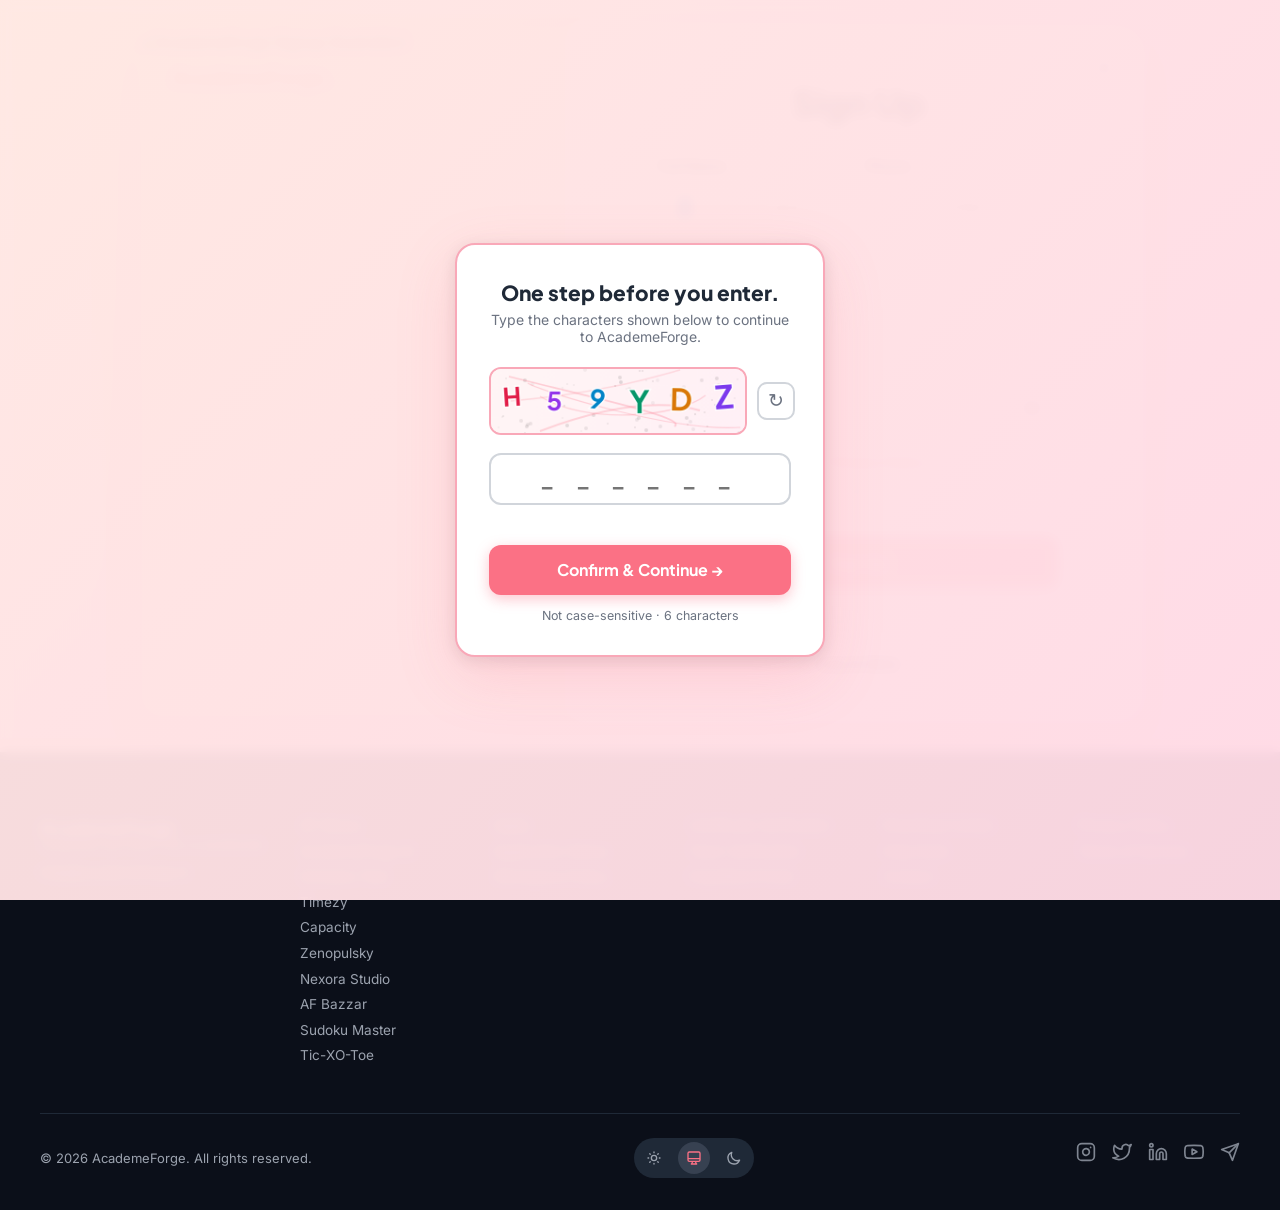
==== index.html @ cf949636 "Update index.html" ====
<!doctype html><html lang="en" data-theme="light"><head><script>(()=>{var v=localStorage.getItem("af_dark_mode");var isDark;if(v==="1")isDark=true;else if(v==="0")isDark=false;else isDark=window.matchMedia&&window.matchMedia("(prefers-color-scheme: dark)").matches;document.documentElement.setAttribute("data-theme",isDark?"dark":"light")})()</script><meta charset="UTF-8"><meta name="viewport" content="width=device-width,initial-scale=1,viewport-fit=cover"><meta name="theme-color" content="#ffe6e1"><title>Create your AcademeForge Account</title><link rel="icon" href="https://academeforge.in/IMG/logo.png"><link rel="shortcut icon" href="https://academeforge.in/IMG/logo.png"><link rel="apple-touch-icon" href="https://academeforge.in/IMG/logo.png"><link rel="preconnect" href="https://fonts.googleapis.com"><link rel="preconnect" href="https://fonts.gstatic.com" crossorigin><link href="https://fonts.googleapis.com/css2?family=Plus+Jakarta+Sans:wght@500;600;700;800&family=Inter:wght@400;500;600&display=swap" rel="stylesheet"><link rel="stylesheet" href="style.min.css?v=6.0"></head><body>
<!-- CAPTCHA OVERLAY -->
<div id="captcha-overlay">
  <div id="captcha-box">
    <img src="https://academeforge.in/IMG/logo.png" alt="AcademeForge" class="cap-logo" onerror='this.style.display="none"'>
    <p class="cap-title">One step before you enter.</p>
    <p class="cap-sub">Type the characters shown below to continue to AcademeForge.</p>
    <div id="cap-canvas-wrap">
      <canvas id="cap-canvas" width="270" height="68"></canvas>
      <button id="cap-refresh-icon" type="button" title="Get a new code" aria-label="Refresh CAPTCHA">&#x21BB;</button>
    </div>
    <input id="captcha-input" type="text" maxlength="6" placeholder="_ _ _ _ _ _" autocomplete="off" autocorrect="off" autocapitalize="characters" spellcheck="false" aria-label="Enter the characters shown">
    <div id="captcha-msg"></div>
    <button id="captcha-submit" type="button">Confirm &amp; Continue &#x2192;</button>
    <p class="cap-hint">Not case-sensitive &middot; 6 characters</p>
  </div>
</div>
<!-- END CAPTCHA -->
<div class="page-bg"></div><main class="main-content"><div class="split-modal"><a href="https://academeforge.in/" class="close-btn" aria-label="Close"><svg width="24" height="24" viewBox="0 0 24 24" fill="none" stroke="currentColor" stroke-width="2" stroke-linecap="round" stroke-linejoin="round"><line x1="18" y1="6" x2="6" y2="18"></line><line x1="6" y1="6" x2="18" y2="18"></line></svg></a><div class="split-left"><img src="https://academeforge.in/IMG/signup_hero.jpg" alt="AcademeForge Signup Illustration" class="hero-image"><div class="brand-overlay"><img src="https://academeforge.in/IMG/logo.png" alt="Logo" class="logo-sm" onerror='this.style.display="none"'> <span>AcademeForge.</span></div></div><div class="split-right"><form id="boxCreate" class="form-container" onsubmit="event.preventDefault(),sendCreateOtp()"><h1 class="form-title">Sign Up</h1><div class="field-row"><div class="field-group"><label class="field-label" for="createName">Full Name</label><div class="input-wrapper"><span class="input-icon">👤</span> <input id="createName" class="field-input" type="text" placeholder="Your full name" autocomplete="name"></div></div><div class="field-group"><label class="field-label" for="createPhone">Phone</label><div class="input-wrapper phone-wrapper"><span class="input-icon">📱</span> <input id="createPhone" class="field-input phone-input" type="tel" placeholder="Phone number" maxlength="10" autocomplete="tel-national" inputmode="numeric"></div></div></div><div class="field-group"><label class="field-label" for="createEmail">Email</label><div class="input-wrapper"><span class="input-icon">✉️</span> <input id="createEmail" class="field-input" type="email" placeholder="you@example.com" autocomplete="email"></div></div><div class="field-group"><label class="field-label" for="createPassword">Password</label><div class="input-wrapper pw-wrap"><span class="input-icon">🔒</span> <input id="createPassword" class="field-input" type="password" placeholder="Create a password" autocomplete="new-password"> <button class="pw-eye" type="button" onclick="togglePw()" id="pwEye" aria-label="Show password"><svg width="20" height="20" viewBox="0 0 24 24" fill="none" stroke="currentColor" stroke-width="2" stroke-linecap="round" stroke-linejoin="round"><path d="M1 12s4-8 11-8 11 8 11 8-4 8-11 8-11-8-11-8z"></path><circle cx="12" cy="12" r="3"></circle></svg></button></div></div><div class="consent-group"><label class="consent-item"><input type="checkbox" id="cbTerms" class="consent-cb"> <span class="consent-text">I agree to the <a href="https://academeforge.in/terms/index.html" target="_blank">Terms</a> & <a href="https://academeforge.in/privacy/index.html" target="_blank">Privacy Policy</a>.</span></label> <label class="consent-item"><input type="checkbox" id="cbAge" class="consent-cb"> <span class="consent-text">I confirm I am 13+ years old.</span></label></div><div id="authMsg" class="msg hidden"><span class="msg-txt" id="msgTxt"></span></div><button class="btn-primary" type="submit" id="btnSendOtp">Sign Up</button><div class="divider"><span>Already have an account?</span></div><div class="login-link"><a href="https://academeforge.in/login">Log in here</a></div></form><form id="createOtpArea" class="form-container hidden" onsubmit="event.preventDefault(),verifyCreateOtp()"><h2 class="form-title">Verify Email</h2><p class="section-desc">Code sent to <strong id="otpEmailDisplay"></strong>.</p><div class="field-group"><label class="field-label" for="createOtp">Verification Code</label><div class="input-wrapper"><input id="createOtp" class="field-input otp-input" type="text" placeholder="000000" maxlength="6" autocomplete="one-time-code" inputmode="numeric"></div></div><div id="otpMsg" class="msg hidden"><span class="msg-txt" id="otpMsgTxt"></span></div><button class="btn-primary" type="submit" id="btnVerifyOtp">Verify & Create Account</button><div class="action-row" style="margin-top:1rem;display:flex;justify-content:space-between"><button class="link-secondary" type="button" id="btnResend" onclick="resendOtp()">Resend Code</button> <button type="button" class="link-secondary" onclick="backToSignupForm()">Change email</button></div></form><div id="boxSuccess" class="form-container hidden"><h2 class="form-title">Account Created!</h2><p class="section-desc">Your AcademeForge account has been successfully created.</p><a href="https://academeforge.in/login" class="btn-primary" style="display:inline-block;text-align:center;text-decoration:none;line-height:52px">Continue to Login</a></div></div></div></main><footer class="footer bg-dark"><div class="container"><div class="footer-nav"><div class="footer-col brand-col"><a href="/" class="brand"><img src="https://academeforge.in/IMG/logo.png" alt="AcademeForge" width="24" height="24" loading="lazy" decoding="async" onerror='this.style.display="none"'><div class="brand-text-wrapper"><span class="brand-text">AcademeForge</span> <span class="brand-tagline i18n-text">LEARNING BEYOND THE CLASSROOM</span></div></a><div class="brand-contact"><a href="mailto:help@academeforge.in">help@academeforge.in</a></div></div><div class="footer-col footer-acc"><button class="footer-acc-toggle" aria-expanded="false"><h4 class="i18n-text">Products</h4><span class="footer-acc-icon"></span></button><div class="footer-acc-body"><a href="https://nexus.academeforge.in" class="i18n-text">AF Nexus</a><a href="https://ai.academeforge.in" class="i18n-text">AcademeForge AI</a><a href="https://ast.academeforge.in" class="i18n-text">Scholars Test</a><a href="https://timezy.academeforge.in" class="i18n-text">Timezy</a><a href="https://capacity.academeforge.in" class="i18n-text">Capacity</a><a href="https://zenopulsky.academeforge.in" class="i18n-text">Zenopulsky</a><a href="https://nexora.academeforge.in" class="i18n-text">Nexora Studio</a><a href="https://shop.academeforge.in" class="i18n-text">AF Bazzar</a><a href="https://sudoku.academeforge.in" class="i18n-text">Sudoku Master</a><a href="https://ticxotoe.academeforge.in" class="i18n-text">Tic-XO-Toe</a></div></div><div class="footer-col footer-acc"><button class="footer-acc-toggle" aria-expanded="false"><h4 class="i18n-text">Internship</h4><span class="footer-acc-icon"></span></button><div class="footer-acc-body"><a href="https://academeforge.in/internship/apply/index.html" class="i18n-text">Apply</a><a href="https://academeforge.in/internship/status/index.html" class="i18n-text">Application Status</a><a href="https://academeforge.in/internship/policy/index.html" class="i18n-text">Workspace Policy</a></div></div><div class="footer-col footer-acc"><button class="footer-acc-toggle" aria-expanded="false"><h4 class="i18n-text">Other tools</h4><span class="footer-acc-icon"></span></button><div class="footer-acc-body"><a href="https://academeforge.in/other-tools/verify-certificate/index.html" class="i18n-text">Certificate Verification</a><a href="https://academeforge.in/other-tools/verify-team/index.html" class="i18n-text">Team Verification</a><a href="https://academeforge.in/other-tools/hopenext/index.html" class="i18n-text">HopeNext Portal</a></div></div><div class="footer-col footer-acc"><button class="footer-acc-toggle" aria-expanded="false"><h4 class="i18n-text">Resources</h4><span class="footer-acc-icon"></span></button><div class="footer-acc-body"><a href="https://download.academeforge.in" class="i18n-text">Download Center</a><a href="https://academeforge.in/faq/index.html" class="i18n-text">Help Desk</a><a href="https://academeforge.in/contact/index.html" class="i18n-text">Contact</a></div></div><div class="footer-col footer-acc"><button class="footer-acc-toggle" aria-expanded="false"><h4 class="i18n-text">Legal</h4><span class="footer-acc-icon"></span></button><div class="footer-acc-body"><a href="https://academeforge.in/legal/privacy/index.html" class="i18n-text">Privacy Policy</a><a href="https://academeforge.in/legal/terms/index.html" class="i18n-text">Terms of Service</a></div></div></div><div class="footer-bottom"><div style="font-size:13px;color:var(--text-secondary)">&copy; 2026 AcademeForge. <span class="i18n-text">All rights reserved.</span></div><div class="theme-controls desktop-theme-controls"><button class="theme-btn" data-theme="light" aria-label="Light mode" onclick='setThemeMode("light")'><svg xmlns="http://www.w3.org/2000/svg" fill="none" viewBox="0 0 24 24" stroke="currentColor"><path stroke-linecap="round" stroke-linejoin="round" stroke-width="2" d="M12 3v1m0 16v1m9-9h-1M4 12H3m15.364 6.364l-.707-.707M6.343 6.343l-.707-.707m12.728 0l-.707.707M6.343 17.657l-.707.707M16 12a4 4 0 11-8 0 4 4 0 018 0z"/></svg></button> <button class="theme-btn active" data-theme="system" aria-label="System mode" onclick='setThemeMode("system")'><svg xmlns="http://www.w3.org/2000/svg" fill="none" viewBox="0 0 24 24" stroke="currentColor"><path stroke-linecap="round" stroke-linejoin="round" stroke-width="2" d="M9.75 17L9 20l-1 1h8l-1-1-.75-3M3 13h18M5 17h14a2 2 0 002-2V5a2 2 0 00-2-2H5a2 2 0 00-2 2v10a2 2 0 002 2z"/></svg></button> <button class="theme-btn" data-theme="dark" aria-label="Dark mode" onclick='setThemeMode("dark")'><svg xmlns="http://www.w3.org/2000/svg" fill="none" viewBox="0 0 24 24" stroke="currentColor"><path stroke-linecap="round" stroke-linejoin="round" stroke-width="2" d="M20.354 15.354A9 9 0 018.646 3.646 9.003 9.003 0 0012 21a9.003 9.003 0 008.354-5.646z"/></svg></button></div><div style="display:flex;gap:16px"><a href="https://www.instagram.com/academeforge.in" target="_blank" rel="noopener noreferrer" class="footer-social-link"><svg width="20" height="20" viewBox="0 0 24 24" fill="none" stroke="currentColor" stroke-width="2" stroke-linecap="round" stroke-linejoin="round"><rect x="2" y="2" width="20" height="20" rx="5" ry="5"></rect><path d="M16 11.37A4 4 0 1 1 12.63 8 4 4 0 0 1 16 11.37z"></path><line x1="17.5" y1="6.5" x2="17.51" y2="6.5"></line></svg> </a><a href="https://x.com/AcademeForge?s=20" target="_blank" rel="noopener noreferrer" class="footer-social-link"><svg width="20" height="20" viewBox="0 0 24 24" fill="none" stroke="currentColor" stroke-width="2" stroke-linecap="round" stroke-linejoin="round"><path d="M23 3a10.9 10.9 0 0 1-3.14 1.53 4.48 4.48 0 0 0-7.86 3v1A10.66 10.66 0 0 1 3 4s-4 9 5 13a11.64 11.64 0 0 1-7 2c9 5 20 0 20-11.5a4.5 4.5 0 0 0-.08-.83A7.72 7.72 0 0 0 23 3z"></path></svg> </a><a href="https://www.linkedin.com/company/academeforge/" target="_blank" rel="noopener noreferrer" class="footer-social-link"><svg width="20" height="20" viewBox="0 0 24 24" fill="none" stroke="currentColor" stroke-width="2" stroke-linecap="round" stroke-linejoin="round"><path d="M16 8a6 6 0 0 1 6 6v7h-4v-7a2 2 0 0 0-2-2 2 2 0 0 0-2 2v7h-4v-7a6 6 0 0 1 6-6z"></path><rect x="2" y="9" width="4" height="12"></rect><circle cx="4" cy="4" r="2"></circle></svg> </a><a href="https://youtube.com/@academeforgepro" target="_blank" rel="noopener noreferrer" class="footer-social-link"><svg width="20" height="20" viewBox="0 0 24 24" fill="none" stroke="currentColor" stroke-width="2" stroke-linecap="round" stroke-linejoin="round"><path d="M22.54 6.42a2.78 2.78 0 0 0-1.94-2C18.88 4 12 4 12 4s-6.88 0-8.6.46a2.78 2.78 0 0 0-1.94 2A29 29 0 0 0 1 11.75a29 29 0 0 0 .46 5.33 2.78 2.78 0 0 0 1.94 2c1.72.46 8.6.46 8.6.46s6.88 0 8.6-.46a2.78 2.78 0 0 0 1.94-2 29 29 0 0 0 .46-5.33 29 29 0 0 0-.46-5.33z"></path><polygon points="9.75 15.02 15.5 11.75 9.75 8.48 9.75 15.02"></polygon></svg> </a><a href="https://t.me/+46ubatq-EV0wNjY1" target="_blank" rel="noopener noreferrer" class="footer-social-link"><svg width="20" height="20" viewBox="0 0 24 24" fill="none" stroke="currentColor" stroke-width="2" stroke-linecap="round" stroke-linejoin="round"><line x1="22" y1="2" x2="11" y2="13"></line><polygon points="22 2 15 22 11 13 2 9 22 2"></polygon></svg></a></div></div></div></footer><script src="https://cdn.jsdelivr.net/npm/@supabase/supabase-js@2"></script><script src="script.min.js?v=6.0" defer="defer"></script><script src="warn.js" defer="defer"></script><script>function setThemeMode(e){var t=window.matchMedia("(prefers-color-scheme: dark)").matches;let a=e;"system"===e?(a=t?"dark":"light",localStorage.setItem("af_dark_mode","system")):localStorage.setItem("af_dark_mode","dark"===e?"1":"0"),document.documentElement.setAttribute("data-theme",a),document.querySelectorAll(".theme-btn").forEach(e=>e.classList.remove("active"));t=document.querySelector(`.theme-btn[data-theme="${e}"]`);t&&t.classList.add("active")}document.addEventListener("DOMContentLoaded",()=>{var e=localStorage.getItem("af_dark_mode");let t="system";"1"===e?t="dark":"0"===e&&(t="light");e=document.querySelector(`.theme-btn[data-theme="${t}"]`);e&&e.classList.add("active")})</script></body></html>
---- style.min.css ----
/* Pastel Split-Pane Signup Styles */
:root {
  --bg-page: #ffe8e3;
  --bg-surface: #ffffff;
  --text-main: #1f2937;
  --text-muted: #6b7280;
  --primary: #fb7185;
  --primary-hover: #f43f5e;
  --border: #e5e7eb;
  --input-bg: #ffffff;
  --error: #ef4444;
  --success: #10b981;
  --font-heading: "Plus Jakarta Sans", sans-serif;
  --font-body: "Inter", sans-serif;
}

[data-theme="dark"] {
  --bg-page: #111827;
  --bg-surface: #1f2937;
  --text-main: #f9fafb;
  --text-muted: #9ca3af;
  --border: #374151;
  --input-bg: #111827;
  --primary: #fb7185;
  --primary-hover: #f43f5e;
}

* {
  box-sizing: border-box;
  margin: 0;
  padding: 0;
}

body {
  font-family: var(--font-body);
  background-color: var(--bg-page);
  color: var(--text-main);
  min-height: 100vh;
  display: flex;
  flex-direction: column;
  -webkit-font-smoothing: antialiased;
}
.main-content {
  flex: 1;
  display: flex;
  align-items: center;
  justify-content: center;
  padding: 2rem;
}

.page-bg {
  position: fixed;
  inset: 0;
  background: linear-gradient(
    135deg,
    rgba(255, 232, 227, 1) 0%,
    rgba(255, 218, 230, 1) 100%
  );
  z-index: -1;
}

[data-theme="dark"] .page-bg {
  background: linear-gradient(135deg, #111827 0%, #1f2937 100%);
}

.split-modal {
  display: flex;
  width: 100%;
  max-width: 1000px;
  min-height: 600px;
  background: var(--bg-surface);
  border-radius: 24px;
  box-shadow: 0 20px 40px rgba(0, 0, 0, 0.08);
  position: relative;
  overflow: hidden;
}

.close-btn {
  position: absolute;
  top: 1.5rem;
  right: 1.5rem;
  color: var(--text-muted);
  z-index: 10;
  transition: 0.2s;
}

.close-btn:hover {
  color: var(--text-main);
  transform: rotate(90deg);
}

/* Left Pane */
.split-left {
  flex: 1;
  position: relative;
  background: #fde8e3;
  display: none; /* Hidden on mobile */
}

@media (min-width: 768px) {
  .split-left {
    display: block;
  }
}

.hero-image {
  width: 100%;
  height: 100%;
  object-fit: cover;
}

.brand-overlay {
  position: absolute;
  top: 2rem;
  left: 2rem;
  display: flex;
  align-items: center;
  gap: 0.75rem;
  font-family: var(--font-heading);
  font-weight: 800;
  font-size: 1.25rem;
  color: #fb7185;
}

.logo-sm {
  width: 32px;
  height: 32px;
}

/* Right Pane */
.split-right {
  flex: 1;
  padding: 3rem 2rem;
  display: flex;
  flex-direction: column;
  justify-content: center;
  position: relative;
}

@media (min-width: 768px) {
  .split-right {
    padding: 3rem 4rem;
  }
}

.form-container {
  width: 100%;
  max-width: 400px;
  margin: 0 auto;
}

.form-title {
  font-family: var(--font-heading);
  font-size: 2.25rem;
  font-weight: 800;
  text-align: center;
  margin-bottom: 2rem;
  color: var(--text-main);
}

.section-desc {
  text-align: center;
  color: var(--text-muted);
  margin-bottom: 1.5rem;
  font-size: 0.95rem;
}

.field-row {
  display: flex;
  gap: 1rem;
  margin-bottom: 1rem;
}

.field-group {
  margin-bottom: 1.25rem;
  flex: 1;
}

.field-label {
  display: block;
  font-size: 0.875rem;
  font-weight: 700;
  color: var(--text-main);
  margin-bottom: 0.5rem;
}

.input-wrapper {
  position: relative;
  display: flex;
  align-items: center;
}

.input-icon {
  position: absolute;
  left: 1rem;
  font-size: 1.1rem;
  color: var(--text-muted);
  pointer-events: none;
}

.field-input {
  width: 100%;
  height: 48px;
  padding: 0 1rem 0 2.75rem;
  border: 1px solid var(--border);
  border-radius: 12px;
  background: var(--input-bg);
  color: var(--text-main);
  font-family: var(--font-body);
  font-size: 0.95rem;
  transition: all 0.2s;
}

.field-input:focus {
  outline: none;
  border-color: #fca5a5;
  box-shadow: 0 0 0 3px rgba(251, 113, 133, 0.2);
}

.phone-wrapper .field-input {
  padding-left: 1rem;
}

.phone-wrapper .input-icon {
  display: none;
}

.pw-eye {
  position: absolute;
  right: 1rem;
  color: var(--text-muted);
  cursor: pointer;
  background: none;
  border: none;
  padding: 0;
  display: flex;
  align-items: center;
}

.pw-eye:hover {
  color: var(--text-main);
}

.consent-group {
  margin-bottom: 1.5rem;
}

.consent-item {
  display: flex;
  align-items: flex-start;
  gap: 0.5rem;
  margin-bottom: 0.5rem;
  cursor: pointer;
}

.consent-cb {
  width: 1.25rem;
  height: 1.25rem;
  margin-top: 0.125rem;
  accent-color: var(--primary);
}

.consent-text {
  font-size: 0.85rem;
  color: var(--text-muted);
  line-height: 1.4;
}

.consent-text a {
  color: var(--primary);
  text-decoration: underline;
  font-weight: 600;
}

.btn-primary {
  width: 100%;
  height: 52px;
  background-color: var(--primary);
  color: #fff;
  border: none;
  border-radius: 12px;
  font-family: var(--font-heading);
  font-size: 1rem;
  font-weight: 700;
  cursor: pointer;
  box-shadow: 0 4px 14px rgba(251, 113, 133, 0.4);
  transition: all 0.2s;
  margin-top: 0.5rem;
}

.btn-primary:hover {
  background-color: var(--primary-hover);
  transform: translateY(-2px);
  box-shadow: 0 6px 20px rgba(251, 113, 133, 0.5);
}

.btn-primary:active {
  transform: translateY(0);
}

.divider {
  display: flex;
  align-items: center;
  text-align: center;
  margin: 1.5rem 0;
  color: var(--text-muted);
  font-size: 0.875rem;
}

.divider::before,
.divider::after {
  content: "";
  flex: 1;
  border-bottom: 1px solid var(--border);
}

.divider span {
  padding: 0 1rem;
}

.login-link {
  text-align: center;
  font-size: 0.95rem;
}

.login-link a {
  color: var(--text-main);
  text-decoration: underline;
  font-weight: 700;
}

.login-link a:hover {
  color: var(--primary);
}

.msg {
  padding: 1rem;
  border-radius: 12px;
  font-size: 0.875rem;
  font-weight: 500;
  margin-bottom: 1rem;
  text-align: center;
  border: 1px solid transparent;
}

.msg.err {
  background: rgba(239, 68, 68, 0.08);
  border-color: rgba(239, 68, 68, 0.25);
}

.msg.ok {
  background: rgba(16, 185, 129, 0.08);
  border-color: rgba(16, 185, 129, 0.25);
}

.msg.info {
  background: rgba(107, 114, 128, 0.08);
  border-color: rgba(107, 114, 128, 0.25);
}

.msg-txt {
  color: var(--text-main);
}

.msg.err .msg-txt {
  color: var(--error);
}

.msg.ok .msg-txt {
  color: var(--success);
}

.msg.info .msg-txt {
  color: var(--text-muted);
}

.link-secondary {
  color: var(--text-muted);
  font-size: 0.875rem;
  font-weight: 600;
  text-decoration: underline;
  background: none;
  border: none;
  cursor: pointer;
}

.link-secondary:hover {
  color: var(--text-main);
}

.hidden {
  display: none !important;
}

.otp-input {
  text-align: center;
  letter-spacing: 0.5rem;
  font-size: 1.25rem;
  font-weight: 700;
  padding: 0 !important;
}

/* FOOTER STYLES */
.footer {
  background-color: #0b0f19;
  color: #fff;
  padding: 4rem 2rem 2rem;
  border-top: 1px solid #1f2937;
  width: 100%;
  --text-secondary: #9ca3af;
  --border-light: #1f2937;
}
.container {
  max-width: 1200px;
  margin: 0 auto;
}
.footer-nav {
  display: grid;
  grid-template-columns: minmax(200px, 1.4fr) repeat(5, minmax(120px, 1fr));
  gap: 2rem;
}
.footer-bottom {
  display: flex;
  justify-content: space-between;
  align-items: center;
  border-top: 1px solid var(--border-light);
  padding-top: 24px;
  margin-top: 40px;
  flex-wrap: wrap;
  gap: 16px;
}
.brand-contact {
  margin-top: 12px;
  display: flex;
  flex-direction: column;
  gap: 6px;
}

.brand-col {
  grid-column: 1;
}
.brand {
  display: flex;
  align-items: center;
  gap: 12px;
  text-decoration: none;
  color: #fff;
}
.brand-text-wrapper {
  display: flex;
  flex-direction: column;
}
.brand-text {
  font-family: var(--font-heading);
  font-weight: 800;
  font-size: 1.1rem;
}
.brand-tagline {
  font-size: 0.65rem;
  letter-spacing: 1px;
  color: #9ca3af;
  text-transform: uppercase;
}
.footer h4 {
  font-family: var(--font-heading);
  font-size: 0.9rem;
  margin-bottom: 1rem;
  color: #fff;
}
.footer a {
  display: block;
  color: #9ca3af;
  text-decoration: none;
  font-size: 0.85rem;
  margin-bottom: 0.6rem;
  transition: color 0.2s;
}
.footer a:hover {
  color: var(--primary);
}
.theme-controls {
  display: flex;
  gap: 0.5rem;
  background: #1f2937;
  padding: 4px;
  border-radius: 20px;
}
.theme-btn {
  background: none;
  border: none;
  color: #9ca3af;
  width: 32px;
  height: 32px;
  border-radius: 50%;
  display: flex;
  align-items: center;
  justify-content: center;
  cursor: pointer;
  transition: all 0.2s;
}
.theme-btn:hover {
  color: #fff;
}
.theme-btn.active {
  background: #374151;
  color: var(--primary);
}
.theme-btn svg {
  width: 16px;
  height: 16px;
}

/* ── FOOTER RESPONSIVE LAYOUT ─────────────────────────
   Desktop/laptop (>= 900px): multi-column grid as designed.
   Tablet (640–899px): 3 columns, brand block spans full width.
   Mobile (< 640px): 2 columns, brand block spans full width,
   footer-bottom stacks and centers instead of squeezing into
   one cramped row.                                        ─── */
@media (max-width: 899px) {
  .footer-nav {
    grid-template-columns: repeat(3, 1fr);
    gap: 1.75rem 1.25rem;
  }

  .brand-col {
    grid-column: 1 / -1;
  }
}

@media (max-width: 640px) {
  .footer {
    padding: 3rem 1.25rem 1.75rem;
  }

  .footer-nav {
    grid-template-columns: repeat(2, 1fr);
    gap: 1.75rem 1rem;
  }

  .brand-col {
    grid-column: 1 / -1;
  }

  .footer-bottom {
    flex-direction: column;
    align-items: center;
    text-align: center;
    gap: 1.25rem;
  }

  .footer-bottom > div {
    justify-content: center;
  }
}

@media (max-width: 420px) {
  .footer-nav {
    grid-template-columns: 1fr;
  }
}

.footer-social-link {
  color: var(--text-secondary);
  opacity: 0.8;
  transition: opacity 0.2s;
  display: inline-flex;
}

.footer-social-link:hover {
  opacity: 1;
  color: var(--text-secondary);
}

/* ── CAPTCHA OVERLAY ─────────────────────────────────── */
#captcha-overlay{
  position:fixed;inset:0;z-index:9999;
  display:flex;align-items:center;justify-content:center;
  background:linear-gradient(135deg,rgba(255,232,227,0.97) 0%,rgba(255,218,230,0.97) 100%);
  backdrop-filter:blur(6px);
}
[data-theme="dark"] #captcha-overlay{
  background:linear-gradient(135deg,rgba(17,24,39,0.97) 0%,rgba(31,41,55,0.97) 100%);
}
#captcha-box{
  background:var(--bg-surface);
  border-radius:20px;
  border:2px solid #f9a8b8;
  box-shadow:0 20px 60px rgba(251,113,133,0.18),0 4px 16px rgba(0,0,0,0.10);
  padding:2.2rem 2rem 2rem;
  width:100%;max-width:370px;
  text-align:center;
  font-family:var(--font-body);
}
[data-theme="dark"] #captcha-box{border-color:#374151;}
#captcha-box .cap-logo{width:44px;height:44px;margin:0 auto 0.9rem;display:block;}
#captcha-box .cap-title{
  font-family:var(--font-heading);font-size:1.3rem;font-weight:800;
  color:var(--text-main);margin-bottom:0.3rem;line-height:1.25;
}
#captcha-box .cap-sub{color:var(--text-muted);font-size:0.875rem;margin-bottom:1.4rem;}
#cap-canvas-wrap{display:flex;align-items:center;gap:10px;margin-bottom:1.1rem;}
#cap-canvas{
  flex:1;height:68px;border-radius:12px;
  border:2px solid #f9a8b8;
  display:block;background:#fff8f6;
}
[data-theme="dark"] #cap-canvas{background:#1f2937;border-color:#4b5563;}
#cap-refresh-icon{
  width:38px;height:38px;flex-shrink:0;
  background:none;
  border:2px solid #d1d5db;
  border-radius:10px;cursor:pointer;
  display:flex;align-items:center;justify-content:center;
  color:var(--text-muted);transition:all 0.2s;font-size:1.2rem;
  line-height:1;
}
[data-theme="dark"] #cap-refresh-icon{border-color:#4b5563;}
#cap-refresh-icon:hover{border-color:#fb7185;color:#fb7185;transform:rotate(25deg);}
#captcha-input{
  width:100%;height:52px;
  border:2.5px solid #d1d5db;
  border-radius:12px;
  background:var(--input-bg);
  color:var(--text-main);
  font-size:1.35rem;font-weight:700;
  text-align:center;letter-spacing:0.4em;
  text-transform:uppercase;
  font-family:var(--font-heading);
  transition:border-color 0.2s,box-shadow 0.2s;
  outline:none;margin-bottom:0.85rem;
  display:block;
}
[data-theme="dark"] #captcha-input{border-color:#4b5563;}
#captcha-input:focus{
  border-color:#fb7185;
  box-shadow:0 0 0 3px rgba(251,113,133,0.22);
}
#captcha-input.cap-err{
  border-color:#ef4444!important;
  box-shadow:0 0 0 3px rgba(239,68,68,0.15)!important;
  animation:capshake 0.38s ease;
}
@keyframes capshake{
  0%,100%{transform:translateX(0)}
  20%{transform:translateX(-7px)}
  60%{transform:translateX(7px)}
}
#captcha-msg{
  font-size:0.82rem;font-weight:600;
  min-height:1.1em;margin-bottom:0.75rem;
  transition:opacity 0.2s;
}
#captcha-msg.cap-msg-err{color:#ef4444;}
#captcha-msg.cap-msg-ok{color:#10b981;}
#captcha-submit{
  width:100%;height:50px;
  background:var(--primary);color:#fff;
  border:none;border-radius:12px;
  font-family:var(--font-heading);font-size:1rem;font-weight:700;
  cursor:pointer;
  box-shadow:0 4px 14px rgba(251,113,133,0.4);
  transition:all 0.2s;
}
#captcha-submit:hover{background:var(--primary-hover);transform:translateY(-2px);box-shadow:0 6px 20px rgba(251,113,133,0.5);}
#captcha-submit:active{transform:translateY(0);}
.cap-hint{font-size:0.78rem;color:var(--text-muted);margin-top:0.85rem;}
body.cap-locked{overflow:hidden;}

/* ═══════════════════════════════════════════════════════
   MOBILE-FIRST RESPONSIVE — SIGNUP PAGE
   ═══════════════════════════════════════════════════════ */

/* ── Tablet & below (< 768px) ──────────────────────── */
@media (max-width: 767px) {

  /* Give main breathing room but not so much it pushes modal off */
  .main-content {
    padding: 1rem;
    align-items: flex-start;
  }

  /* Modal fills the screen width, no rigid min-height */
  .split-modal {
    border-radius: 20px;
    min-height: unset;
    width: 100%;
  }

  /* Right pane takes all the space */
  .split-right {
    padding: 2rem 1.5rem 2rem;
    justify-content: flex-start;
  }

  /* Shrink the big heading */
  .form-title {
    font-size: 1.75rem;
    margin-bottom: 1.5rem;
  }

  /* Name + Phone side-by-side is too cramped — stack them */
  .field-row {
    flex-direction: column;
    gap: 0;
    margin-bottom: 0;
  }

  /* Inputs: slightly smaller touch target still fine */
  .field-input {
    height: 46px;
    font-size: 1rem;
  }

  /* Consent text stays readable */
  .consent-text {
    font-size: 0.82rem;
  }

  /* Button full-width with good height */
  .btn-primary {
    height: 50px;
    font-size: 0.95rem;
  }

  /* Tighten divider */
  .divider {
    margin: 1.25rem 0;
  }

  /* OTP input — full keyboard width */
  .otp-input {
    font-size: 1.1rem;
    letter-spacing: 0.4rem;
  }

  /* Add brand logo at top of form on mobile (since left pane is hidden) */
  .split-right::before {
    content: '';
    display: block;
    width: 40px;
    height: 40px;
    background: url('https://academeforge.in/IMG/logo.png') center/contain no-repeat;
    margin: 0 auto 1rem;
  }
}

/* ── Small mobile (< 480px) ────────────────────────── */
@media (max-width: 479px) {

  /* Remove all outer padding — modal goes edge-to-edge */
  .main-content {
    padding: 0;
    align-items: stretch;
  }

  /* Full-bleed card, squared off at very bottom of viewport */
  .split-modal {
    border-radius: 0;
    min-height: 100dvh;
    box-shadow: none;
  }

  /* More breathing room in tight space */
  .split-right {
    padding: 1.75rem 1.25rem 2rem;
  }

  .form-title {
    font-size: 1.6rem;
    margin-bottom: 1.25rem;
  }

  .form-container {
    max-width: 100%;
  }

  /* Inputs fill width comfortably */
  .field-input {
    height: 48px;
    border-radius: 10px;
  }

  .btn-primary {
    border-radius: 10px;
    height: 52px;
  }

  /* OTP action row stacks neatly */
  .action-row {
    flex-direction: column !important;
    align-items: center !important;
    gap: 0.75rem !important;
  }

  /* Message boxes */
  .msg {
    padding: 0.75rem;
    font-size: 0.82rem;
  }

  /* Close button — nudge in */
  .close-btn {
    top: 1rem;
    right: 1rem;
  }

  /* Captcha box goes edge-to-edge with no card gap */
  #captcha-box {
    border-radius: 0;
    border-left: none;
    border-right: none;
    padding: 2rem 1.25rem 1.75rem;
    max-width: 100%;
  }

  #captcha-overlay {
    align-items: center;
    padding: 0;
  }

  #cap-canvas {
    height: 60px;
  }

  #captcha-input {
    font-size: 1.2rem;
    letter-spacing: 0.35em;
    height: 50px;
  }
}

/* ── Very small (< 360px — old Android, Galaxy Fold closed) */
@media (max-width: 359px) {

  .split-right {
    padding: 1.5rem 1rem 1.75rem;
  }

  .form-title {
    font-size: 1.4rem;
  }

  .field-input {
    font-size: 0.9rem;
  }

  .consent-text {
    font-size: 0.78rem;
  }

  #captcha-box {
    padding: 1.75rem 1rem 1.5rem;
  }

  #cap-canvas {
    height: 54px;
  }

  #captcha-input {
    font-size: 1.1rem;
    letter-spacing: 0.25em;
    height: 46px;
  }

  .cap-hint {
    font-size: 0.72rem;
  }
}

/* ── Landscape phone (short viewport) ──────────────── */
@media (max-height: 600px) and (max-width: 767px) {

  .main-content {
    padding: 0;
    align-items: flex-start;
  }

  .split-modal {
    border-radius: 0;
    min-height: 100dvh;
  }

  .split-right {
    padding: 1.25rem 1.5rem;
  }

  .form-title {
    font-size: 1.4rem;
    margin-bottom: 1rem;
  }

  .field-group {
    margin-bottom: 0.9rem;
  }

  .consent-group {
    margin-bottom: 1rem;
  }

  .divider {
    margin: 0.9rem 0;
  }

  /* Captcha: compact for landscape */
  #captcha-box {
    padding: 1.25rem 1.5rem;
  }

  #captcha-box .cap-logo {
    width: 32px;
    height: 32px;
    margin-bottom: 0.5rem;
  }

  #captcha-box .cap-sub {
    margin-bottom: 0.75rem;
    font-size: 0.8rem;
  }

  #cap-canvas {
    height: 54px;
  }

  #cap-canvas-wrap {
    margin-bottom: 0.75rem;
  }

  #captcha-input {
    height: 44px;
    margin-bottom: 0.6rem;
  }

  #captcha-submit {
    height: 44px;
  }

  .cap-hint {
    margin-top: 0.5rem;
  }
}

/* ═══════════════════════════════════════════════════════
   MOBILE FOOTER ACCORDION
   ═══════════════════════════════════════════════════════ */

/* ── Desktop: accordion controls hidden, grid stays ── */
.footer-acc-toggle {
  display: none;
}

/* ── Mobile (< 768px): switch to accordion ────────── */
@media (max-width: 767px) {

  /* Reset the multi-col grid to single full-width column */
  .footer-nav {
    grid-template-columns: 1fr !important;
    gap: 0 !important;
  }

  /* Brand col stays normal, full width */
  .brand-col {
    grid-column: 1 !important;
    padding-bottom: 1.25rem;
    border-bottom: 1px solid #1f2937;
    margin-bottom: 0;
  }

  /* Each accordion section gets a divider */
  .footer-acc {
    border-bottom: 1px solid #1f2937;
  }

  /* Toggle button — full row, flex between label and icon */
  .footer-acc-toggle {
    display: flex;
    align-items: center;
    justify-content: space-between;
    width: 100%;
    background: none;
    border: none;
    cursor: pointer;
    padding: 1rem 0;
    text-align: left;
  }

  .footer-acc-toggle h4 {
    margin-bottom: 0;
    font-size: 0.95rem;
    color: var(--primary);
    transition: color 0.2s;
  }

  .footer-acc-toggle[aria-expanded="true"] h4 {
    color: #fff;
  }

  /* Arrow icon */
  .footer-acc-icon {
    width: 20px;
    height: 20px;
    display: flex;
    align-items: center;
    justify-content: center;
    flex-shrink: 0;
    transition: transform 0.3s ease;
    color: var(--primary);
  }

  .footer-acc-icon::before {
    content: '';
    display: block;
    width: 8px;
    height: 8px;
    border-right: 2px solid currentColor;
    border-bottom: 2px solid currentColor;
    transform: rotate(45deg) translateY(-2px);
    transition: transform 0.3s ease;
  }

  .footer-acc-toggle[aria-expanded="true"] .footer-acc-icon {
    color: #fff;
  }

  .footer-acc-toggle[aria-expanded="true"] .footer-acc-icon::before {
    transform: rotate(-135deg) translateY(-2px);
  }

  /* Body: hidden by default, animate open */
  .footer-acc-body {
    overflow: hidden;
    max-height: 0;
    transition: max-height 0.35s ease, padding 0.25s ease;
    padding-bottom: 0;
  }

  .footer-acc-body.is-open {
    max-height: 600px;
    padding-bottom: 1rem;
  }

  /* Links inside accordion */
  .footer-acc-body a {
    display: block;
    padding: 0.45rem 0;
    font-size: 0.88rem;
    color: #9ca3af;
    margin-bottom: 0;
    border: none;
  }

  /* On desktop these are shown in grid; on mobile only show via accordion */
  .footer-acc > a {
    display: none;
  }

  /* Footer bottom: stack neatly */
  .footer-bottom {
    flex-direction: column !important;
    align-items: center !important;
    text-align: center !important;
    gap: 1.25rem !important;
    padding-top: 1.5rem !important;
    margin-top: 1.25rem !important;
  }

  /* Hide desktop theme switcher on mobile */
  .desktop-theme-controls {
    display: none;
  }

  /* Social icons centered */
  .footer-bottom > div:last-child {
    justify-content: center !important;
  }
}
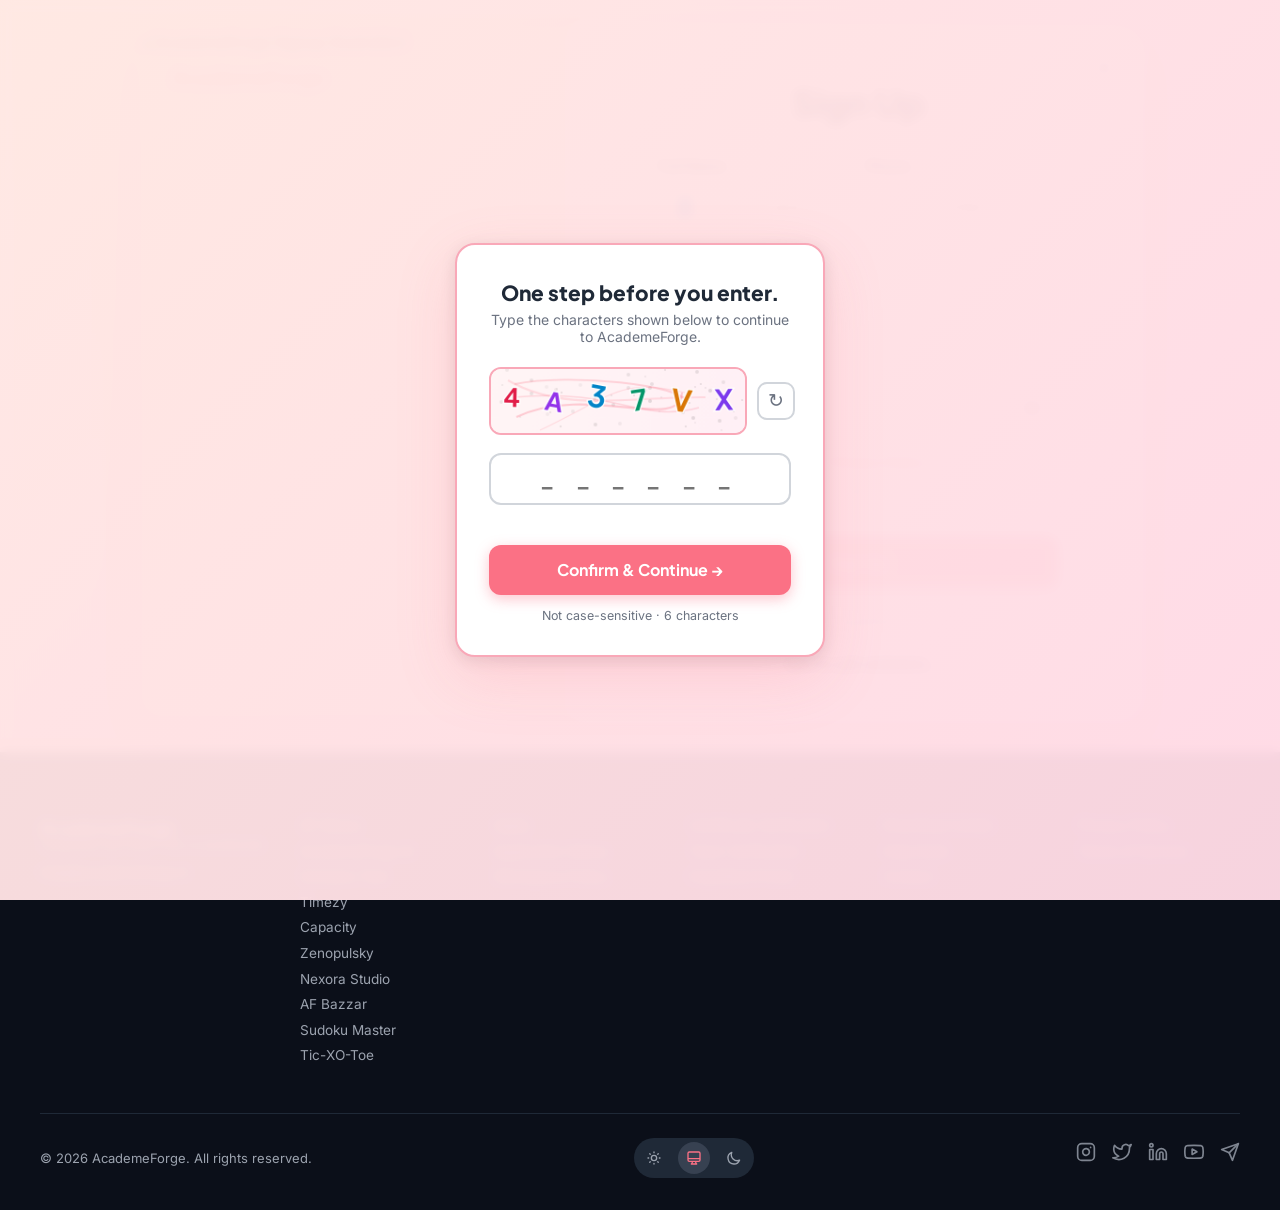
==== commit 09e4f8f4: "Update index.html" ====
--- a/index.html
+++ b/index.html
@@ -16,4 +16,4 @@
   </div>
 </div>
 <!-- END CAPTCHA -->
-<div class="page-bg"></div><main class="main-content"><div class="split-modal"><a href="https://academeforge.in/" class="close-btn" aria-label="Close"><svg width="24" height="24" viewBox="0 0 24 24" fill="none" stroke="currentColor" stroke-width="2" stroke-linecap="round" stroke-linejoin="round"><line x1="18" y1="6" x2="6" y2="18"></line><line x1="6" y1="6" x2="18" y2="18"></line></svg></a><div class="split-left"><img src="https://academeforge.in/IMG/signup_hero.jpg" alt="AcademeForge Signup Illustration" class="hero-image"><div class="brand-overlay"><img src="https://academeforge.in/IMG/logo.png" alt="Logo" class="logo-sm" onerror='this.style.display="none"'> <span>AcademeForge.</span></div></div><div class="split-right"><form id="boxCreate" class="form-container" onsubmit="event.preventDefault(),sendCreateOtp()"><h1 class="form-title">Sign Up</h1><div class="field-row"><div class="field-group"><label class="field-label" for="createName">Full Name</label><div class="input-wrapper"><span class="input-icon">👤</span> <input id="createName" class="field-input" type="text" placeholder="Your full name" autocomplete="name"></div></div><div class="field-group"><label class="field-label" for="createPhone">Phone</label><div class="input-wrapper phone-wrapper"><span class="input-icon">📱</span> <input id="createPhone" class="field-input phone-input" type="tel" placeholder="Phone number" maxlength="10" autocomplete="tel-national" inputmode="numeric"></div></div></div><div class="field-group"><label class="field-label" for="createEmail">Email</label><div class="input-wrapper"><span class="input-icon">✉️</span> <input id="createEmail" class="field-input" type="email" placeholder="you@example.com" autocomplete="email"></div></div><div class="field-group"><label class="field-label" for="createPassword">Password</label><div class="input-wrapper pw-wrap"><span class="input-icon">🔒</span> <input id="createPassword" class="field-input" type="password" placeholder="Create a password" autocomplete="new-password"> <button class="pw-eye" type="button" onclick="togglePw()" id="pwEye" aria-label="Show password"><svg width="20" height="20" viewBox="0 0 24 24" fill="none" stroke="currentColor" stroke-width="2" stroke-linecap="round" stroke-linejoin="round"><path d="M1 12s4-8 11-8 11 8 11 8-4 8-11 8-11-8-11-8z"></path><circle cx="12" cy="12" r="3"></circle></svg></button></div></div><div class="consent-group"><label class="consent-item"><input type="checkbox" id="cbTerms" class="consent-cb"> <span class="consent-text">I agree to the <a href="https://academeforge.in/terms/index.html" target="_blank">Terms</a> & <a href="https://academeforge.in/privacy/index.html" target="_blank">Privacy Policy</a>.</span></label> <label class="consent-item"><input type="checkbox" id="cbAge" class="consent-cb"> <span class="consent-text">I confirm I am 13+ years old.</span></label></div><div id="authMsg" class="msg hidden"><span class="msg-txt" id="msgTxt"></span></div><button class="btn-primary" type="submit" id="btnSendOtp">Sign Up</button><div class="divider"><span>Already have an account?</span></div><div class="login-link"><a href="https://academeforge.in/login">Log in here</a></div></form><form id="createOtpArea" class="form-container hidden" onsubmit="event.preventDefault(),verifyCreateOtp()"><h2 class="form-title">Verify Email</h2><p class="section-desc">Code sent to <strong id="otpEmailDisplay"></strong>.</p><div class="field-group"><label class="field-label" for="createOtp">Verification Code</label><div class="input-wrapper"><input id="createOtp" class="field-input otp-input" type="text" placeholder="000000" maxlength="6" autocomplete="one-time-code" inputmode="numeric"></div></div><div id="otpMsg" class="msg hidden"><span class="msg-txt" id="otpMsgTxt"></span></div><button class="btn-primary" type="submit" id="btnVerifyOtp">Verify & Create Account</button><div class="action-row" style="margin-top:1rem;display:flex;justify-content:space-between"><button class="link-secondary" type="button" id="btnResend" onclick="resendOtp()">Resend Code</button> <button type="button" class="link-secondary" onclick="backToSignupForm()">Change email</button></div></form><div id="boxSuccess" class="form-container hidden"><h2 class="form-title">Account Created!</h2><p class="section-desc">Your AcademeForge account has been successfully created.</p><a href="https://academeforge.in/login" class="btn-primary" style="display:inline-block;text-align:center;text-decoration:none;line-height:52px">Continue to Login</a></div></div></div></main><footer class="footer bg-dark"><div class="container"><div class="footer-nav"><div class="footer-col brand-col"><a href="/" class="brand"><img src="https://academeforge.in/IMG/logo.png" alt="AcademeForge" width="24" height="24" loading="lazy" decoding="async" onerror='this.style.display="none"'><div class="brand-text-wrapper"><span class="brand-text">AcademeForge</span> <span class="brand-tagline i18n-text">LEARNING BEYOND THE CLASSROOM</span></div></a><div class="brand-contact"><a href="mailto:help@academeforge.in">help@academeforge.in</a></div></div><div class="footer-col footer-acc"><button class="footer-acc-toggle" aria-expanded="false"><h4 class="i18n-text">Products</h4><span class="footer-acc-icon"></span></button><div class="footer-acc-body"><a href="https://nexus.academeforge.in" class="i18n-text">AF Nexus</a><a href="https://ai.academeforge.in" class="i18n-text">AcademeForge AI</a><a href="https://ast.academeforge.in" class="i18n-text">Scholars Test</a><a href="https://timezy.academeforge.in" class="i18n-text">Timezy</a><a href="https://capacity.academeforge.in" class="i18n-text">Capacity</a><a href="https://zenopulsky.academeforge.in" class="i18n-text">Zenopulsky</a><a href="https://nexora.academeforge.in" class="i18n-text">Nexora Studio</a><a href="https://shop.academeforge.in" class="i18n-text">AF Bazzar</a><a href="https://sudoku.academeforge.in" class="i18n-text">Sudoku Master</a><a href="https://ticxotoe.academeforge.in" class="i18n-text">Tic-XO-Toe</a></div></div><div class="footer-col footer-acc"><button class="footer-acc-toggle" aria-expanded="false"><h4 class="i18n-text">Internship</h4><span class="footer-acc-icon"></span></button><div class="footer-acc-body"><a href="https://academeforge.in/internship/apply/index.html" class="i18n-text">Apply</a><a href="https://academeforge.in/internship/status/index.html" class="i18n-text">Application Status</a><a href="https://academeforge.in/internship/policy/index.html" class="i18n-text">Workspace Policy</a></div></div><div class="footer-col footer-acc"><button class="footer-acc-toggle" aria-expanded="false"><h4 class="i18n-text">Other tools</h4><span class="footer-acc-icon"></span></button><div class="footer-acc-body"><a href="https://academeforge.in/other-tools/verify-certificate/index.html" class="i18n-text">Certificate Verification</a><a href="https://academeforge.in/other-tools/verify-team/index.html" class="i18n-text">Team Verification</a><a href="https://academeforge.in/other-tools/hopenext/index.html" class="i18n-text">HopeNext Portal</a></div></div><div class="footer-col footer-acc"><button class="footer-acc-toggle" aria-expanded="false"><h4 class="i18n-text">Resources</h4><span class="footer-acc-icon"></span></button><div class="footer-acc-body"><a href="https://download.academeforge.in" class="i18n-text">Download Center</a><a href="https://academeforge.in/faq/index.html" class="i18n-text">Help Desk</a><a href="https://academeforge.in/contact/index.html" class="i18n-text">Contact</a></div></div><div class="footer-col footer-acc"><button class="footer-acc-toggle" aria-expanded="false"><h4 class="i18n-text">Legal</h4><span class="footer-acc-icon"></span></button><div class="footer-acc-body"><a href="https://academeforge.in/legal/privacy/index.html" class="i18n-text">Privacy Policy</a><a href="https://academeforge.in/legal/terms/index.html" class="i18n-text">Terms of Service</a></div></div></div><div class="footer-bottom"><div style="font-size:13px;color:var(--text-secondary)">&copy; 2026 AcademeForge. <span class="i18n-text">All rights reserved.</span></div><div class="theme-controls desktop-theme-controls"><button class="theme-btn" data-theme="light" aria-label="Light mode" onclick='setThemeMode("light")'><svg xmlns="http://www.w3.org/2000/svg" fill="none" viewBox="0 0 24 24" stroke="currentColor"><path stroke-linecap="round" stroke-linejoin="round" stroke-width="2" d="M12 3v1m0 16v1m9-9h-1M4 12H3m15.364 6.364l-.707-.707M6.343 6.343l-.707-.707m12.728 0l-.707.707M6.343 17.657l-.707.707M16 12a4 4 0 11-8 0 4 4 0 018 0z"/></svg></button> <button class="theme-btn active" data-theme="system" aria-label="System mode" onclick='setThemeMode("system")'><svg xmlns="http://www.w3.org/2000/svg" fill="none" viewBox="0 0 24 24" stroke="currentColor"><path stroke-linecap="round" stroke-linejoin="round" stroke-width="2" d="M9.75 17L9 20l-1 1h8l-1-1-.75-3M3 13h18M5 17h14a2 2 0 002-2V5a2 2 0 00-2-2H5a2 2 0 00-2 2v10a2 2 0 002 2z"/></svg></button> <button class="theme-btn" data-theme="dark" aria-label="Dark mode" onclick='setThemeMode("dark")'><svg xmlns="http://www.w3.org/2000/svg" fill="none" viewBox="0 0 24 24" stroke="currentColor"><path stroke-linecap="round" stroke-linejoin="round" stroke-width="2" d="M20.354 15.354A9 9 0 018.646 3.646 9.003 9.003 0 0012 21a9.003 9.003 0 008.354-5.646z"/></svg></button></div><div style="display:flex;gap:16px"><a href="https://www.instagram.com/academeforge.in" target="_blank" rel="noopener noreferrer" class="footer-social-link"><svg width="20" height="20" viewBox="0 0 24 24" fill="none" stroke="currentColor" stroke-width="2" stroke-linecap="round" stroke-linejoin="round"><rect x="2" y="2" width="20" height="20" rx="5" ry="5"></rect><path d="M16 11.37A4 4 0 1 1 12.63 8 4 4 0 0 1 16 11.37z"></path><line x1="17.5" y1="6.5" x2="17.51" y2="6.5"></line></svg> </a><a href="https://x.com/AcademeForge?s=20" target="_blank" rel="noopener noreferrer" class="footer-social-link"><svg width="20" height="20" viewBox="0 0 24 24" fill="none" stroke="currentColor" stroke-width="2" stroke-linecap="round" stroke-linejoin="round"><path d="M23 3a10.9 10.9 0 0 1-3.14 1.53 4.48 4.48 0 0 0-7.86 3v1A10.66 10.66 0 0 1 3 4s-4 9 5 13a11.64 11.64 0 0 1-7 2c9 5 20 0 20-11.5a4.5 4.5 0 0 0-.08-.83A7.72 7.72 0 0 0 23 3z"></path></svg> </a><a href="https://www.linkedin.com/company/academeforge/" target="_blank" rel="noopener noreferrer" class="footer-social-link"><svg width="20" height="20" viewBox="0 0 24 24" fill="none" stroke="currentColor" stroke-width="2" stroke-linecap="round" stroke-linejoin="round"><path d="M16 8a6 6 0 0 1 6 6v7h-4v-7a2 2 0 0 0-2-2 2 2 0 0 0-2 2v7h-4v-7a6 6 0 0 1 6-6z"></path><rect x="2" y="9" width="4" height="12"></rect><circle cx="4" cy="4" r="2"></circle></svg> </a><a href="https://youtube.com/@academeforgepro" target="_blank" rel="noopener noreferrer" class="footer-social-link"><svg width="20" height="20" viewBox="0 0 24 24" fill="none" stroke="currentColor" stroke-width="2" stroke-linecap="round" stroke-linejoin="round"><path d="M22.54 6.42a2.78 2.78 0 0 0-1.94-2C18.88 4 12 4 12 4s-6.88 0-8.6.46a2.78 2.78 0 0 0-1.94 2A29 29 0 0 0 1 11.75a29 29 0 0 0 .46 5.33 2.78 2.78 0 0 0 1.94 2c1.72.46 8.6.46 8.6.46s6.88 0 8.6-.46a2.78 2.78 0 0 0 1.94-2 29 29 0 0 0 .46-5.33 29 29 0 0 0-.46-5.33z"></path><polygon points="9.75 15.02 15.5 11.75 9.75 8.48 9.75 15.02"></polygon></svg> </a><a href="https://t.me/+46ubatq-EV0wNjY1" target="_blank" rel="noopener noreferrer" class="footer-social-link"><svg width="20" height="20" viewBox="0 0 24 24" fill="none" stroke="currentColor" stroke-width="2" stroke-linecap="round" stroke-linejoin="round"><line x1="22" y1="2" x2="11" y2="13"></line><polygon points="22 2 15 22 11 13 2 9 22 2"></polygon></svg></a></div></div></div></footer><script src="https://cdn.jsdelivr.net/npm/@supabase/supabase-js@2"></script><script src="script.min.js?v=6.0" defer="defer"></script><script src="warn.js" defer="defer"></script><script>function setThemeMode(e){var t=window.matchMedia("(prefers-color-scheme: dark)").matches;let a=e;"system"===e?(a=t?"dark":"light",localStorage.setItem("af_dark_mode","system")):localStorage.setItem("af_dark_mode","dark"===e?"1":"0"),document.documentElement.setAttribute("data-theme",a),document.querySelectorAll(".theme-btn").forEach(e=>e.classList.remove("active"));t=document.querySelector(`.theme-btn[data-theme="${e}"]`);t&&t.classList.add("active")}document.addEventListener("DOMContentLoaded",()=>{var e=localStorage.getItem("af_dark_mode");let t="system";"1"===e?t="dark":"0"===e&&(t="light");e=document.querySelector(`.theme-btn[data-theme="${t}"]`);e&&e.classList.add("active")})</script></body></html>
+<div class="page-bg"></div><main class="main-content"><div class="split-modal"><a href="https://academeforge.in/" class="close-btn" aria-label="Close"><svg width="24" height="24" viewBox="0 0 24 24" fill="none" stroke="currentColor" stroke-width="2" stroke-linecap="round" stroke-linejoin="round"><line x1="18" y1="6" x2="6" y2="18"></line><line x1="6" y1="6" x2="18" y2="18"></line></svg></a><div class="split-left"><img src="https://academeforge.in/IMG/signup_hero.jpg" alt="AcademeForge Signup Illustration" class="hero-image"><div class="brand-overlay"><img src="https://academeforge.in/IMG/logo.png" alt="Logo" class="logo-sm" onerror='this.style.display="none"'> <span>AcademeForge</span></div></div><div class="split-right"><form id="boxCreate" class="form-container" onsubmit="event.preventDefault(),sendCreateOtp()"><h1 class="form-title">Sign Up</h1><div class="field-row"><div class="field-group"><label class="field-label" for="createName">Full Name</label><div class="input-wrapper"><span class="input-icon">👤</span> <input id="createName" class="field-input" type="text" placeholder="Your full name" autocomplete="name"></div></div><div class="field-group"><label class="field-label" for="createPhone">Phone</label><div class="input-wrapper phone-wrapper"><span class="input-icon">📱</span> <input id="createPhone" class="field-input phone-input" type="tel" placeholder="Phone number" maxlength="10" autocomplete="tel-national" inputmode="numeric"></div></div></div><div class="field-group"><label class="field-label" for="createEmail">Email</label><div class="input-wrapper"><span class="input-icon">✉️</span> <input id="createEmail" class="field-input" type="email" placeholder="you@example.com" autocomplete="email"></div></div><div class="field-group"><label class="field-label" for="createPassword">Password</label><div class="input-wrapper pw-wrap"><span class="input-icon">🔒</span> <input id="createPassword" class="field-input" type="password" placeholder="Create a password" autocomplete="new-password"> <button class="pw-eye" type="button" onclick="togglePw()" id="pwEye" aria-label="Show password"><svg width="20" height="20" viewBox="0 0 24 24" fill="none" stroke="currentColor" stroke-width="2" stroke-linecap="round" stroke-linejoin="round"><path d="M1 12s4-8 11-8 11 8 11 8-4 8-11 8-11-8-11-8z"></path><circle cx="12" cy="12" r="3"></circle></svg></button></div></div><div class="consent-group"><label class="consent-item"><input type="checkbox" id="cbTerms" class="consent-cb"> <span class="consent-text">I agree to the <a href="https://academeforge.in/terms/index.html" target="_blank">Terms</a> & <a href="https://academeforge.in/privacy/index.html" target="_blank">Privacy Policy</a>.</span></label> <label class="consent-item"><input type="checkbox" id="cbAge" class="consent-cb"> <span class="consent-text">I confirm I am 13+ years old.</span></label></div><div id="authMsg" class="msg hidden"><span class="msg-txt" id="msgTxt"></span></div><button class="btn-primary" type="submit" id="btnSendOtp">Sign Up</button><div class="divider"><span>Got questions?</span></div><div class="login-link"><a href="https://academeforge.in/faq/index.html">We've got answers.</a></div></form><form id="createOtpArea" class="form-container hidden" onsubmit="event.preventDefault(),verifyCreateOtp()"><h2 class="form-title">Verify Email</h2><p class="section-desc">Code sent to <strong id="otpEmailDisplay"></strong>.</p><div class="field-group"><label class="field-label" for="createOtp">Verification Code</label><div class="input-wrapper"><input id="createOtp" class="field-input otp-input" type="text" placeholder="000000" maxlength="6" autocomplete="one-time-code" inputmode="numeric"></div></div><div id="otpMsg" class="msg hidden"><span class="msg-txt" id="otpMsgTxt"></span></div><button class="btn-primary" type="submit" id="btnVerifyOtp">Verify & Create Account</button><div class="action-row" style="margin-top:1rem;display:flex;justify-content:space-between"><button class="link-secondary" type="button" id="btnResend" onclick="resendOtp()">Resend Code</button> <button type="button" class="link-secondary" onclick="backToSignupForm()">Change email</button></div></form><div id="boxSuccess" class="form-container hidden"><h2 class="form-title">Account Created!</h2><p class="section-desc">Your AcademeForge account has been successfully created.</p><a href="https://academeforge.in/login" class="btn-primary" style="display:inline-block;text-align:center;text-decoration:none;line-height:52px">Continue to Login</a></div></div></div></main><footer class="footer bg-dark"><div class="container"><div class="footer-nav"><div class="footer-col brand-col"><a href="/" class="brand"><img src="https://academeforge.in/IMG/logo.png" alt="AcademeForge" width="24" height="24" loading="lazy" decoding="async" onerror='this.style.display="none"'><div class="brand-text-wrapper"><span class="brand-text">AcademeForge</span> <span class="brand-tagline i18n-text">LEARNING BEYOND THE CLASSROOM</span></div></a><div class="brand-contact"><a href="mailto:help@academeforge.in">help@academeforge.in</a></div></div><div class="footer-col footer-acc"><button class="footer-acc-toggle" aria-expanded="false"><h4 class="i18n-text">Products</h4><span class="footer-acc-icon"></span></button><div class="footer-acc-body"><a href="https://nexus.academeforge.in" class="i18n-text">AF Nexus</a><a href="https://ai.academeforge.in" class="i18n-text">AcademeForge AI</a><a href="https://ast.academeforge.in" class="i18n-text">Scholars Test</a><a href="https://timezy.academeforge.in" class="i18n-text">Timezy</a><a href="https://capacity.academeforge.in" class="i18n-text">Capacity</a><a href="https://zenopulsky.academeforge.in" class="i18n-text">Zenopulsky</a><a href="https://nexora.academeforge.in" class="i18n-text">Nexora Studio</a><a href="https://shop.academeforge.in" class="i18n-text">AF Bazzar</a><a href="https://sudoku.academeforge.in" class="i18n-text">Sudoku Master</a><a href="https://ticxotoe.academeforge.in" class="i18n-text">Tic-XO-Toe</a></div></div><div class="footer-col footer-acc"><button class="footer-acc-toggle" aria-expanded="false"><h4 class="i18n-text">Internship</h4><span class="footer-acc-icon"></span></button><div class="footer-acc-body"><a href="https://academeforge.in/internship/apply/index.html" class="i18n-text">Apply</a><a href="https://academeforge.in/internship/status/index.html" class="i18n-text">Application Status</a><a href="https://academeforge.in/internship/policy/index.html" class="i18n-text">Workspace Policy</a></div></div><div class="footer-col footer-acc"><button class="footer-acc-toggle" aria-expanded="false"><h4 class="i18n-text">Other tools</h4><span class="footer-acc-icon"></span></button><div class="footer-acc-body"><a href="https://academeforge.in/other-tools/verify-certificate/index.html" class="i18n-text">Certificate Verification</a><a href="https://academeforge.in/other-tools/verify-team/index.html" class="i18n-text">Team Verification</a><a href="https://academeforge.in/other-tools/hopenext/index.html" class="i18n-text">HopeNext Portal</a></div></div><div class="footer-col footer-acc"><button class="footer-acc-toggle" aria-expanded="false"><h4 class="i18n-text">Resources</h4><span class="footer-acc-icon"></span></button><div class="footer-acc-body"><a href="https://download.academeforge.in" class="i18n-text">Download Center</a><a href="https://academeforge.in/faq/index.html" class="i18n-text">Help Desk</a><a href="https://academeforge.in/contact/index.html" class="i18n-text">Contact</a></div></div><div class="footer-col footer-acc"><button class="footer-acc-toggle" aria-expanded="false"><h4 class="i18n-text">Legal</h4><span class="footer-acc-icon"></span></button><div class="footer-acc-body"><a href="https://academeforge.in/legal/privacy/index.html" class="i18n-text">Privacy Policy</a><a href="https://academeforge.in/legal/terms/index.html" class="i18n-text">Terms of Service</a></div></div></div><div class="footer-bottom"><div style="font-size:13px;color:var(--text-secondary)">&copy; 2026 AcademeForge. <span class="i18n-text">All rights reserved.</span></div><div class="theme-controls desktop-theme-controls"><button class="theme-btn" data-theme="light" aria-label="Light mode" onclick='setThemeMode("light")'><svg xmlns="http://www.w3.org/2000/svg" fill="none" viewBox="0 0 24 24" stroke="currentColor"><path stroke-linecap="round" stroke-linejoin="round" stroke-width="2" d="M12 3v1m0 16v1m9-9h-1M4 12H3m15.364 6.364l-.707-.707M6.343 6.343l-.707-.707m12.728 0l-.707.707M6.343 17.657l-.707.707M16 12a4 4 0 11-8 0 4 4 0 018 0z"/></svg></button> <button class="theme-btn active" data-theme="system" aria-label="System mode" onclick='setThemeMode("system")'><svg xmlns="http://www.w3.org/2000/svg" fill="none" viewBox="0 0 24 24" stroke="currentColor"><path stroke-linecap="round" stroke-linejoin="round" stroke-width="2" d="M9.75 17L9 20l-1 1h8l-1-1-.75-3M3 13h18M5 17h14a2 2 0 002-2V5a2 2 0 00-2-2H5a2 2 0 00-2 2v10a2 2 0 002 2z"/></svg></button> <button class="theme-btn" data-theme="dark" aria-label="Dark mode" onclick='setThemeMode("dark")'><svg xmlns="http://www.w3.org/2000/svg" fill="none" viewBox="0 0 24 24" stroke="currentColor"><path stroke-linecap="round" stroke-linejoin="round" stroke-width="2" d="M20.354 15.354A9 9 0 018.646 3.646 9.003 9.003 0 0012 21a9.003 9.003 0 008.354-5.646z"/></svg></button></div><div style="display:flex;gap:16px"><a href="https://www.instagram.com/academeforge.in" target="_blank" rel="noopener noreferrer" class="footer-social-link"><svg width="20" height="20" viewBox="0 0 24 24" fill="none" stroke="currentColor" stroke-width="2" stroke-linecap="round" stroke-linejoin="round"><rect x="2" y="2" width="20" height="20" rx="5" ry="5"></rect><path d="M16 11.37A4 4 0 1 1 12.63 8 4 4 0 0 1 16 11.37z"></path><line x1="17.5" y1="6.5" x2="17.51" y2="6.5"></line></svg> </a><a href="https://x.com/AcademeForge?s=20" target="_blank" rel="noopener noreferrer" class="footer-social-link"><svg width="20" height="20" viewBox="0 0 24 24" fill="none" stroke="currentColor" stroke-width="2" stroke-linecap="round" stroke-linejoin="round"><path d="M23 3a10.9 10.9 0 0 1-3.14 1.53 4.48 4.48 0 0 0-7.86 3v1A10.66 10.66 0 0 1 3 4s-4 9 5 13a11.64 11.64 0 0 1-7 2c9 5 20 0 20-11.5a4.5 4.5 0 0 0-.08-.83A7.72 7.72 0 0 0 23 3z"></path></svg> </a><a href="https://www.linkedin.com/company/academeforge/" target="_blank" rel="noopener noreferrer" class="footer-social-link"><svg width="20" height="20" viewBox="0 0 24 24" fill="none" stroke="currentColor" stroke-width="2" stroke-linecap="round" stroke-linejoin="round"><path d="M16 8a6 6 0 0 1 6 6v7h-4v-7a2 2 0 0 0-2-2 2 2 0 0 0-2 2v7h-4v-7a6 6 0 0 1 6-6z"></path><rect x="2" y="9" width="4" height="12"></rect><circle cx="4" cy="4" r="2"></circle></svg> </a><a href="https://youtube.com/@academeforgepro" target="_blank" rel="noopener noreferrer" class="footer-social-link"><svg width="20" height="20" viewBox="0 0 24 24" fill="none" stroke="currentColor" stroke-width="2" stroke-linecap="round" stroke-linejoin="round"><path d="M22.54 6.42a2.78 2.78 0 0 0-1.94-2C18.88 4 12 4 12 4s-6.88 0-8.6.46a2.78 2.78 0 0 0-1.94 2A29 29 0 0 0 1 11.75a29 29 0 0 0 .46 5.33 2.78 2.78 0 0 0 1.94 2c1.72.46 8.6.46 8.6.46s6.88 0 8.6-.46a2.78 2.78 0 0 0 1.94-2 29 29 0 0 0 .46-5.33 29 29 0 0 0-.46-5.33z"></path><polygon points="9.75 15.02 15.5 11.75 9.75 8.48 9.75 15.02"></polygon></svg> </a><a href="https://t.me/+46ubatq-EV0wNjY1" target="_blank" rel="noopener noreferrer" class="footer-social-link"><svg width="20" height="20" viewBox="0 0 24 24" fill="none" stroke="currentColor" stroke-width="2" stroke-linecap="round" stroke-linejoin="round"><line x1="22" y1="2" x2="11" y2="13"></line><polygon points="22 2 15 22 11 13 2 9 22 2"></polygon></svg></a></div></div></div></footer><script src="https://cdn.jsdelivr.net/npm/@supabase/supabase-js@2"></script><script src="script.min.js?v=6.0" defer="defer"></script><script src="warn.js" defer="defer"></script><script>function setThemeMode(e){var t=window.matchMedia("(prefers-color-scheme: dark)").matches;let a=e;"system"===e?(a=t?"dark":"light",localStorage.setItem("af_dark_mode","system")):localStorage.setItem("af_dark_mode","dark"===e?"1":"0"),document.documentElement.setAttribute("data-theme",a),document.querySelectorAll(".theme-btn").forEach(e=>e.classList.remove("active"));t=document.querySelector(`.theme-btn[data-theme="${e}"]`);t&&t.classList.add("active")}document.addEventListener("DOMContentLoaded",()=>{var e=localStorage.getItem("af_dark_mode");let t="system";"1"===e?t="dark":"0"===e&&(t="light");e=document.querySelector(`.theme-btn[data-theme="${t}"]`);e&&e.classList.add("active")})</script></body></html>
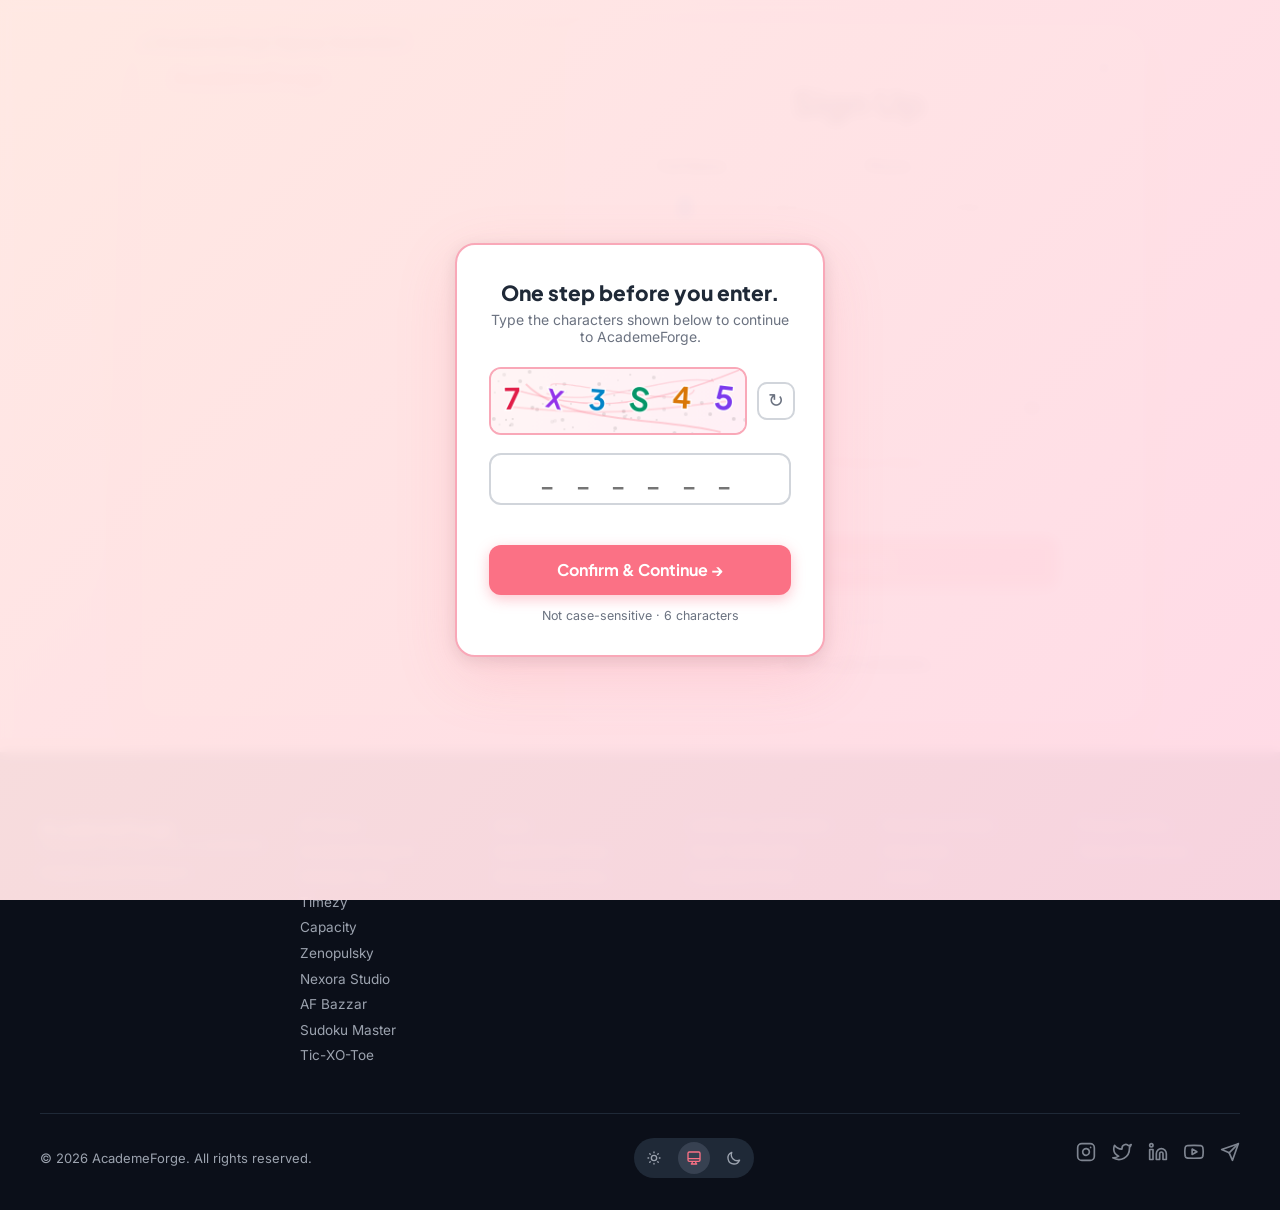
==== commit a5498c2a: "Update index.html" ====
--- a/index.html
+++ b/index.html
@@ -16,4 +16,4 @@
   </div>
 </div>
 <!-- END CAPTCHA -->
-<div class="page-bg"></div><main class="main-content"><div class="split-modal"><a href="https://academeforge.in/" class="close-btn" aria-label="Close"><svg width="24" height="24" viewBox="0 0 24 24" fill="none" stroke="currentColor" stroke-width="2" stroke-linecap="round" stroke-linejoin="round"><line x1="18" y1="6" x2="6" y2="18"></line><line x1="6" y1="6" x2="18" y2="18"></line></svg></a><div class="split-left"><img src="https://academeforge.in/IMG/signup_hero.jpg" alt="AcademeForge Signup Illustration" class="hero-image"><div class="brand-overlay"><img src="https://academeforge.in/IMG/logo.png" alt="Logo" class="logo-sm" onerror='this.style.display="none"'> <span>AcademeForge</span></div></div><div class="split-right"><form id="boxCreate" class="form-container" onsubmit="event.preventDefault(),sendCreateOtp()"><h1 class="form-title">Sign Up</h1><div class="field-row"><div class="field-group"><label class="field-label" for="createName">Full Name</label><div class="input-wrapper"><span class="input-icon">👤</span> <input id="createName" class="field-input" type="text" placeholder="Your full name" autocomplete="name"></div></div><div class="field-group"><label class="field-label" for="createPhone">Phone</label><div class="input-wrapper phone-wrapper"><span class="input-icon">📱</span> <input id="createPhone" class="field-input phone-input" type="tel" placeholder="Phone number" maxlength="10" autocomplete="tel-national" inputmode="numeric"></div></div></div><div class="field-group"><label class="field-label" for="createEmail">Email</label><div class="input-wrapper"><span class="input-icon">✉️</span> <input id="createEmail" class="field-input" type="email" placeholder="you@example.com" autocomplete="email"></div></div><div class="field-group"><label class="field-label" for="createPassword">Password</label><div class="input-wrapper pw-wrap"><span class="input-icon">🔒</span> <input id="createPassword" class="field-input" type="password" placeholder="Create a password" autocomplete="new-password"> <button class="pw-eye" type="button" onclick="togglePw()" id="pwEye" aria-label="Show password"><svg width="20" height="20" viewBox="0 0 24 24" fill="none" stroke="currentColor" stroke-width="2" stroke-linecap="round" stroke-linejoin="round"><path d="M1 12s4-8 11-8 11 8 11 8-4 8-11 8-11-8-11-8z"></path><circle cx="12" cy="12" r="3"></circle></svg></button></div></div><div class="consent-group"><label class="consent-item"><input type="checkbox" id="cbTerms" class="consent-cb"> <span class="consent-text">I agree to the <a href="https://academeforge.in/terms/index.html" target="_blank">Terms</a> & <a href="https://academeforge.in/privacy/index.html" target="_blank">Privacy Policy</a>.</span></label> <label class="consent-item"><input type="checkbox" id="cbAge" class="consent-cb"> <span class="consent-text">I confirm I am 13+ years old.</span></label></div><div id="authMsg" class="msg hidden"><span class="msg-txt" id="msgTxt"></span></div><button class="btn-primary" type="submit" id="btnSendOtp">Sign Up</button><div class="divider"><span>Got questions?</span></div><div class="login-link"><a href="https://academeforge.in/faq/index.html">We've got answers.</a></div></form><form id="createOtpArea" class="form-container hidden" onsubmit="event.preventDefault(),verifyCreateOtp()"><h2 class="form-title">Verify Email</h2><p class="section-desc">Code sent to <strong id="otpEmailDisplay"></strong>.</p><div class="field-group"><label class="field-label" for="createOtp">Verification Code</label><div class="input-wrapper"><input id="createOtp" class="field-input otp-input" type="text" placeholder="000000" maxlength="6" autocomplete="one-time-code" inputmode="numeric"></div></div><div id="otpMsg" class="msg hidden"><span class="msg-txt" id="otpMsgTxt"></span></div><button class="btn-primary" type="submit" id="btnVerifyOtp">Verify & Create Account</button><div class="action-row" style="margin-top:1rem;display:flex;justify-content:space-between"><button class="link-secondary" type="button" id="btnResend" onclick="resendOtp()">Resend Code</button> <button type="button" class="link-secondary" onclick="backToSignupForm()">Change email</button></div></form><div id="boxSuccess" class="form-container hidden"><h2 class="form-title">Account Created!</h2><p class="section-desc">Your AcademeForge account has been successfully created.</p><a href="https://academeforge.in/login" class="btn-primary" style="display:inline-block;text-align:center;text-decoration:none;line-height:52px">Continue to Login</a></div></div></div></main><footer class="footer bg-dark"><div class="container"><div class="footer-nav"><div class="footer-col brand-col"><a href="/" class="brand"><img src="https://academeforge.in/IMG/logo.png" alt="AcademeForge" width="24" height="24" loading="lazy" decoding="async" onerror='this.style.display="none"'><div class="brand-text-wrapper"><span class="brand-text">AcademeForge</span> <span class="brand-tagline i18n-text">LEARNING BEYOND THE CLASSROOM</span></div></a><div class="brand-contact"><a href="mailto:help@academeforge.in">help@academeforge.in</a></div></div><div class="footer-col footer-acc"><button class="footer-acc-toggle" aria-expanded="false"><h4 class="i18n-text">Products</h4><span class="footer-acc-icon"></span></button><div class="footer-acc-body"><a href="https://nexus.academeforge.in" class="i18n-text">AF Nexus</a><a href="https://ai.academeforge.in" class="i18n-text">AcademeForge AI</a><a href="https://ast.academeforge.in" class="i18n-text">Scholars Test</a><a href="https://timezy.academeforge.in" class="i18n-text">Timezy</a><a href="https://capacity.academeforge.in" class="i18n-text">Capacity</a><a href="https://zenopulsky.academeforge.in" class="i18n-text">Zenopulsky</a><a href="https://nexora.academeforge.in" class="i18n-text">Nexora Studio</a><a href="https://shop.academeforge.in" class="i18n-text">AF Bazzar</a><a href="https://sudoku.academeforge.in" class="i18n-text">Sudoku Master</a><a href="https://ticxotoe.academeforge.in" class="i18n-text">Tic-XO-Toe</a></div></div><div class="footer-col footer-acc"><button class="footer-acc-toggle" aria-expanded="false"><h4 class="i18n-text">Internship</h4><span class="footer-acc-icon"></span></button><div class="footer-acc-body"><a href="https://academeforge.in/internship/apply/index.html" class="i18n-text">Apply</a><a href="https://academeforge.in/internship/status/index.html" class="i18n-text">Application Status</a><a href="https://academeforge.in/internship/policy/index.html" class="i18n-text">Workspace Policy</a></div></div><div class="footer-col footer-acc"><button class="footer-acc-toggle" aria-expanded="false"><h4 class="i18n-text">Other tools</h4><span class="footer-acc-icon"></span></button><div class="footer-acc-body"><a href="https://academeforge.in/other-tools/verify-certificate/index.html" class="i18n-text">Certificate Verification</a><a href="https://academeforge.in/other-tools/verify-team/index.html" class="i18n-text">Team Verification</a><a href="https://academeforge.in/other-tools/hopenext/index.html" class="i18n-text">HopeNext Portal</a></div></div><div class="footer-col footer-acc"><button class="footer-acc-toggle" aria-expanded="false"><h4 class="i18n-text">Resources</h4><span class="footer-acc-icon"></span></button><div class="footer-acc-body"><a href="https://download.academeforge.in" class="i18n-text">Download Center</a><a href="https://academeforge.in/faq/index.html" class="i18n-text">Help Desk</a><a href="https://academeforge.in/contact/index.html" class="i18n-text">Contact</a></div></div><div class="footer-col footer-acc"><button class="footer-acc-toggle" aria-expanded="false"><h4 class="i18n-text">Legal</h4><span class="footer-acc-icon"></span></button><div class="footer-acc-body"><a href="https://academeforge.in/legal/privacy/index.html" class="i18n-text">Privacy Policy</a><a href="https://academeforge.in/legal/terms/index.html" class="i18n-text">Terms of Service</a></div></div></div><div class="footer-bottom"><div style="font-size:13px;color:var(--text-secondary)">&copy; 2026 AcademeForge. <span class="i18n-text">All rights reserved.</span></div><div class="theme-controls desktop-theme-controls"><button class="theme-btn" data-theme="light" aria-label="Light mode" onclick='setThemeMode("light")'><svg xmlns="http://www.w3.org/2000/svg" fill="none" viewBox="0 0 24 24" stroke="currentColor"><path stroke-linecap="round" stroke-linejoin="round" stroke-width="2" d="M12 3v1m0 16v1m9-9h-1M4 12H3m15.364 6.364l-.707-.707M6.343 6.343l-.707-.707m12.728 0l-.707.707M6.343 17.657l-.707.707M16 12a4 4 0 11-8 0 4 4 0 018 0z"/></svg></button> <button class="theme-btn active" data-theme="system" aria-label="System mode" onclick='setThemeMode("system")'><svg xmlns="http://www.w3.org/2000/svg" fill="none" viewBox="0 0 24 24" stroke="currentColor"><path stroke-linecap="round" stroke-linejoin="round" stroke-width="2" d="M9.75 17L9 20l-1 1h8l-1-1-.75-3M3 13h18M5 17h14a2 2 0 002-2V5a2 2 0 00-2-2H5a2 2 0 00-2 2v10a2 2 0 002 2z"/></svg></button> <button class="theme-btn" data-theme="dark" aria-label="Dark mode" onclick='setThemeMode("dark")'><svg xmlns="http://www.w3.org/2000/svg" fill="none" viewBox="0 0 24 24" stroke="currentColor"><path stroke-linecap="round" stroke-linejoin="round" stroke-width="2" d="M20.354 15.354A9 9 0 018.646 3.646 9.003 9.003 0 0012 21a9.003 9.003 0 008.354-5.646z"/></svg></button></div><div style="display:flex;gap:16px"><a href="https://www.instagram.com/academeforge.in" target="_blank" rel="noopener noreferrer" class="footer-social-link"><svg width="20" height="20" viewBox="0 0 24 24" fill="none" stroke="currentColor" stroke-width="2" stroke-linecap="round" stroke-linejoin="round"><rect x="2" y="2" width="20" height="20" rx="5" ry="5"></rect><path d="M16 11.37A4 4 0 1 1 12.63 8 4 4 0 0 1 16 11.37z"></path><line x1="17.5" y1="6.5" x2="17.51" y2="6.5"></line></svg> </a><a href="https://x.com/AcademeForge?s=20" target="_blank" rel="noopener noreferrer" class="footer-social-link"><svg width="20" height="20" viewBox="0 0 24 24" fill="none" stroke="currentColor" stroke-width="2" stroke-linecap="round" stroke-linejoin="round"><path d="M23 3a10.9 10.9 0 0 1-3.14 1.53 4.48 4.48 0 0 0-7.86 3v1A10.66 10.66 0 0 1 3 4s-4 9 5 13a11.64 11.64 0 0 1-7 2c9 5 20 0 20-11.5a4.5 4.5 0 0 0-.08-.83A7.72 7.72 0 0 0 23 3z"></path></svg> </a><a href="https://www.linkedin.com/company/academeforge/" target="_blank" rel="noopener noreferrer" class="footer-social-link"><svg width="20" height="20" viewBox="0 0 24 24" fill="none" stroke="currentColor" stroke-width="2" stroke-linecap="round" stroke-linejoin="round"><path d="M16 8a6 6 0 0 1 6 6v7h-4v-7a2 2 0 0 0-2-2 2 2 0 0 0-2 2v7h-4v-7a6 6 0 0 1 6-6z"></path><rect x="2" y="9" width="4" height="12"></rect><circle cx="4" cy="4" r="2"></circle></svg> </a><a href="https://youtube.com/@academeforgepro" target="_blank" rel="noopener noreferrer" class="footer-social-link"><svg width="20" height="20" viewBox="0 0 24 24" fill="none" stroke="currentColor" stroke-width="2" stroke-linecap="round" stroke-linejoin="round"><path d="M22.54 6.42a2.78 2.78 0 0 0-1.94-2C18.88 4 12 4 12 4s-6.88 0-8.6.46a2.78 2.78 0 0 0-1.94 2A29 29 0 0 0 1 11.75a29 29 0 0 0 .46 5.33 2.78 2.78 0 0 0 1.94 2c1.72.46 8.6.46 8.6.46s6.88 0 8.6-.46a2.78 2.78 0 0 0 1.94-2 29 29 0 0 0 .46-5.33 29 29 0 0 0-.46-5.33z"></path><polygon points="9.75 15.02 15.5 11.75 9.75 8.48 9.75 15.02"></polygon></svg> </a><a href="https://t.me/+46ubatq-EV0wNjY1" target="_blank" rel="noopener noreferrer" class="footer-social-link"><svg width="20" height="20" viewBox="0 0 24 24" fill="none" stroke="currentColor" stroke-width="2" stroke-linecap="round" stroke-linejoin="round"><line x1="22" y1="2" x2="11" y2="13"></line><polygon points="22 2 15 22 11 13 2 9 22 2"></polygon></svg></a></div></div></div></footer><script src="https://cdn.jsdelivr.net/npm/@supabase/supabase-js@2"></script><script src="script.min.js?v=6.0" defer="defer"></script><script src="warn.js" defer="defer"></script><script>function setThemeMode(e){var t=window.matchMedia("(prefers-color-scheme: dark)").matches;let a=e;"system"===e?(a=t?"dark":"light",localStorage.setItem("af_dark_mode","system")):localStorage.setItem("af_dark_mode","dark"===e?"1":"0"),document.documentElement.setAttribute("data-theme",a),document.querySelectorAll(".theme-btn").forEach(e=>e.classList.remove("active"));t=document.querySelector(`.theme-btn[data-theme="${e}"]`);t&&t.classList.add("active")}document.addEventListener("DOMContentLoaded",()=>{var e=localStorage.getItem("af_dark_mode");let t="system";"1"===e?t="dark":"0"===e&&(t="light");e=document.querySelector(`.theme-btn[data-theme="${t}"]`);e&&e.classList.add("active")})</script></body></html>
+<div class="page-bg"></div><main class="main-content"><div class="split-modal"><a href="https://academeforge.in/" class="close-btn" aria-label="Close"><svg width="24" height="24" viewBox="0 0 24 24" fill="none" stroke="currentColor" stroke-width="2" stroke-linecap="round" stroke-linejoin="round"><line x1="18" y1="6" x2="6" y2="18"></line><line x1="6" y1="6" x2="18" y2="18"></line></svg></a><div class="split-left"><img src="https://academeforge.in/IMG/signup_hero.jpg" alt="AcademeForge Signup Illustration" class="hero-image"><div class="brand-overlay"><img src="https://academeforge.in/IMG/logo.png" alt="Logo" class="logo-sm" onerror='this.style.display="none"'> <span>AcademeForge</span></div></div><div class="split-right"><form id="boxCreate" class="form-container" onsubmit="event.preventDefault(),sendCreateOtp()"><h1 class="form-title">Sign Up</h1><div class="field-row"><div class="field-group"><label class="field-label" for="createName">Full Name</label><div class="input-wrapper"><span class="input-icon">👤</span> <input id="createName" class="field-input" type="text" placeholder="Your full name" autocomplete="name"></div></div><div class="field-group"><label class="field-label" for="createPhone">Phone</label><div class="input-wrapper phone-wrapper"><span class="input-icon">📱</span> <input id="createPhone" class="field-input phone-input" type="tel" placeholder="Phone number" maxlength="10" autocomplete="tel-national" inputmode="numeric"></div></div></div><div class="field-group"><label class="field-label" for="createEmail">Email</label><div class="input-wrapper"><span class="input-icon">✉️</span> <input id="createEmail" class="field-input" type="email" placeholder="you@example.com" autocomplete="email"></div></div><div class="field-group"><label class="field-label" for="createPassword">Password</label><div class="input-wrapper pw-wrap"><span class="input-icon">🔒</span> <input id="createPassword" class="field-input" type="password" placeholder="Create a password" autocomplete="new-password"> <button class="pw-eye" type="button" onclick="togglePw()" id="pwEye" aria-label="Show password"><svg width="20" height="20" viewBox="0 0 24 24" fill="none" stroke="currentColor" stroke-width="2" stroke-linecap="round" stroke-linejoin="round"><path d="M1 12s4-8 11-8 11 8 11 8-4 8-11 8-11-8-11-8z"></path><circle cx="12" cy="12" r="3"></circle></svg></button></div></div><div class="consent-group"><label class="consent-item"><input type="checkbox" id="cbTerms" class="consent-cb"> <span class="consent-text">I agree to the <a href="https://academeforge.in/terms/index.html" target="_blank">Terms</a> & <a href="https://academeforge.in/privacy/index.html" target="_blank">Privacy Policy</a>.</span></label> <label class="consent-item"><input type="checkbox" id="cbAge" class="consent-cb"> <span class="consent-text">I confirm I am 13+ years old.</span></label></div><div id="authMsg" class="msg hidden"><span class="msg-txt" id="msgTxt"></span></div><button class="btn-primary" type="submit" id="btnSendOtp">Sign Up</button><div class="divider"><span>Got questions?</span></div><div class="login-link"><a href="https://academeforge.in/faq/index.html">We've got answers.</a></div></form><form id="createOtpArea" class="form-container hidden" onsubmit="event.preventDefault(),verifyCreateOtp()"><h2 class="form-title">Verify Email</h2><p class="section-desc">Code sent to <strong id="otpEmailDisplay"></strong>.</p><div class="field-group"><label class="field-label" for="createOtp">Verification Code</label><div class="input-wrapper"><input id="createOtp" class="field-input otp-input" type="text" placeholder="000000" maxlength="6" autocomplete="one-time-code" inputmode="numeric"></div></div><div id="otpMsg" class="msg hidden"><span class="msg-txt" id="otpMsgTxt"></span></div><button class="btn-primary" type="submit" id="btnVerifyOtp">Verify & Create Account</button><div class="action-row" style="margin-top:1rem;display:flex;justify-content:space-between"><button class="link-secondary" type="button" id="btnResend" onclick="resendOtp()">Resend Code</button> <button type="button" class="link-secondary" onclick="backToSignupForm()">Change email</button></div></form><div id="boxSuccess" class="form-container hidden"><h2 class="form-title">Account Created!</h2><p class="section-desc">Your AcademeForge account has been successfully created.</p><a href="https://academeforge.in/" class="btn-primary" style="display:inline-block;text-align:center;text-decoration:none;line-height:52px">Continue to Login</a></div></div></div></main><footer class="footer bg-dark"><div class="container"><div class="footer-nav"><div class="footer-col brand-col"><a href="/" class="brand"><img src="https://academeforge.in/IMG/logo.png" alt="AcademeForge" width="24" height="24" loading="lazy" decoding="async" onerror='this.style.display="none"'><div class="brand-text-wrapper"><span class="brand-text">AcademeForge</span> <span class="brand-tagline i18n-text">LEARNING BEYOND THE CLASSROOM</span></div></a><div class="brand-contact"><a href="mailto:help@academeforge.in">help@academeforge.in</a></div></div><div class="footer-col footer-acc"><button class="footer-acc-toggle" aria-expanded="false"><h4 class="i18n-text">Products</h4><span class="footer-acc-icon"></span></button><div class="footer-acc-body"><a href="https://nexus.academeforge.in" class="i18n-text">AF Nexus</a><a href="https://ai.academeforge.in" class="i18n-text">AcademeForge AI</a><a href="https://ast.academeforge.in" class="i18n-text">Scholars Test</a><a href="https://timezy.academeforge.in" class="i18n-text">Timezy</a><a href="https://capacity.academeforge.in" class="i18n-text">Capacity</a><a href="https://zenopulsky.academeforge.in" class="i18n-text">Zenopulsky</a><a href="https://nexora.academeforge.in" class="i18n-text">Nexora Studio</a><a href="https://shop.academeforge.in" class="i18n-text">AF Bazzar</a><a href="https://sudoku.academeforge.in" class="i18n-text">Sudoku Master</a><a href="https://ticxotoe.academeforge.in" class="i18n-text">Tic-XO-Toe</a></div></div><div class="footer-col footer-acc"><button class="footer-acc-toggle" aria-expanded="false"><h4 class="i18n-text">Internship</h4><span class="footer-acc-icon"></span></button><div class="footer-acc-body"><a href="https://academeforge.in/internship/apply/index.html" class="i18n-text">Apply</a><a href="https://academeforge.in/internship/status/index.html" class="i18n-text">Application Status</a><a href="https://academeforge.in/internship/policy/index.html" class="i18n-text">Workspace Policy</a></div></div><div class="footer-col footer-acc"><button class="footer-acc-toggle" aria-expanded="false"><h4 class="i18n-text">Other tools</h4><span class="footer-acc-icon"></span></button><div class="footer-acc-body"><a href="https://academeforge.in/other-tools/verify-certificate/index.html" class="i18n-text">Certificate Verification</a><a href="https://academeforge.in/other-tools/verify-team/index.html" class="i18n-text">Team Verification</a><a href="https://academeforge.in/other-tools/hopenext/index.html" class="i18n-text">HopeNext Portal</a></div></div><div class="footer-col footer-acc"><button class="footer-acc-toggle" aria-expanded="false"><h4 class="i18n-text">Resources</h4><span class="footer-acc-icon"></span></button><div class="footer-acc-body"><a href="https://download.academeforge.in" class="i18n-text">Download Center</a><a href="https://academeforge.in/faq/index.html" class="i18n-text">Help Desk</a><a href="https://academeforge.in/contact/index.html" class="i18n-text">Contact</a></div></div><div class="footer-col footer-acc"><button class="footer-acc-toggle" aria-expanded="false"><h4 class="i18n-text">Legal</h4><span class="footer-acc-icon"></span></button><div class="footer-acc-body"><a href="https://academeforge.in/legal/privacy/index.html" class="i18n-text">Privacy Policy</a><a href="https://academeforge.in/legal/terms/index.html" class="i18n-text">Terms of Service</a></div></div></div><div class="footer-bottom"><div style="font-size:13px;color:var(--text-secondary)">&copy; 2026 AcademeForge. <span class="i18n-text">All rights reserved.</span></div><div class="theme-controls desktop-theme-controls"><button class="theme-btn" data-theme="light" aria-label="Light mode" onclick='setThemeMode("light")'><svg xmlns="http://www.w3.org/2000/svg" fill="none" viewBox="0 0 24 24" stroke="currentColor"><path stroke-linecap="round" stroke-linejoin="round" stroke-width="2" d="M12 3v1m0 16v1m9-9h-1M4 12H3m15.364 6.364l-.707-.707M6.343 6.343l-.707-.707m12.728 0l-.707.707M6.343 17.657l-.707.707M16 12a4 4 0 11-8 0 4 4 0 018 0z"/></svg></button> <button class="theme-btn active" data-theme="system" aria-label="System mode" onclick='setThemeMode("system")'><svg xmlns="http://www.w3.org/2000/svg" fill="none" viewBox="0 0 24 24" stroke="currentColor"><path stroke-linecap="round" stroke-linejoin="round" stroke-width="2" d="M9.75 17L9 20l-1 1h8l-1-1-.75-3M3 13h18M5 17h14a2 2 0 002-2V5a2 2 0 00-2-2H5a2 2 0 00-2 2v10a2 2 0 002 2z"/></svg></button> <button class="theme-btn" data-theme="dark" aria-label="Dark mode" onclick='setThemeMode("dark")'><svg xmlns="http://www.w3.org/2000/svg" fill="none" viewBox="0 0 24 24" stroke="currentColor"><path stroke-linecap="round" stroke-linejoin="round" stroke-width="2" d="M20.354 15.354A9 9 0 018.646 3.646 9.003 9.003 0 0012 21a9.003 9.003 0 008.354-5.646z"/></svg></button></div><div style="display:flex;gap:16px"><a href="https://www.instagram.com/academeforge.in" target="_blank" rel="noopener noreferrer" class="footer-social-link"><svg width="20" height="20" viewBox="0 0 24 24" fill="none" stroke="currentColor" stroke-width="2" stroke-linecap="round" stroke-linejoin="round"><rect x="2" y="2" width="20" height="20" rx="5" ry="5"></rect><path d="M16 11.37A4 4 0 1 1 12.63 8 4 4 0 0 1 16 11.37z"></path><line x1="17.5" y1="6.5" x2="17.51" y2="6.5"></line></svg> </a><a href="https://x.com/AcademeForge?s=20" target="_blank" rel="noopener noreferrer" class="footer-social-link"><svg width="20" height="20" viewBox="0 0 24 24" fill="none" stroke="currentColor" stroke-width="2" stroke-linecap="round" stroke-linejoin="round"><path d="M23 3a10.9 10.9 0 0 1-3.14 1.53 4.48 4.48 0 0 0-7.86 3v1A10.66 10.66 0 0 1 3 4s-4 9 5 13a11.64 11.64 0 0 1-7 2c9 5 20 0 20-11.5a4.5 4.5 0 0 0-.08-.83A7.72 7.72 0 0 0 23 3z"></path></svg> </a><a href="https://www.linkedin.com/company/academeforge/" target="_blank" rel="noopener noreferrer" class="footer-social-link"><svg width="20" height="20" viewBox="0 0 24 24" fill="none" stroke="currentColor" stroke-width="2" stroke-linecap="round" stroke-linejoin="round"><path d="M16 8a6 6 0 0 1 6 6v7h-4v-7a2 2 0 0 0-2-2 2 2 0 0 0-2 2v7h-4v-7a6 6 0 0 1 6-6z"></path><rect x="2" y="9" width="4" height="12"></rect><circle cx="4" cy="4" r="2"></circle></svg> </a><a href="https://youtube.com/@academeforgepro" target="_blank" rel="noopener noreferrer" class="footer-social-link"><svg width="20" height="20" viewBox="0 0 24 24" fill="none" stroke="currentColor" stroke-width="2" stroke-linecap="round" stroke-linejoin="round"><path d="M22.54 6.42a2.78 2.78 0 0 0-1.94-2C18.88 4 12 4 12 4s-6.88 0-8.6.46a2.78 2.78 0 0 0-1.94 2A29 29 0 0 0 1 11.75a29 29 0 0 0 .46 5.33 2.78 2.78 0 0 0 1.94 2c1.72.46 8.6.46 8.6.46s6.88 0 8.6-.46a2.78 2.78 0 0 0 1.94-2 29 29 0 0 0 .46-5.33 29 29 0 0 0-.46-5.33z"></path><polygon points="9.75 15.02 15.5 11.75 9.75 8.48 9.75 15.02"></polygon></svg> </a><a href="https://t.me/+46ubatq-EV0wNjY1" target="_blank" rel="noopener noreferrer" class="footer-social-link"><svg width="20" height="20" viewBox="0 0 24 24" fill="none" stroke="currentColor" stroke-width="2" stroke-linecap="round" stroke-linejoin="round"><line x1="22" y1="2" x2="11" y2="13"></line><polygon points="22 2 15 22 11 13 2 9 22 2"></polygon></svg></a></div></div></div></footer><script src="https://cdn.jsdelivr.net/npm/@supabase/supabase-js@2"></script><script src="script.min.js?v=6.0" defer="defer"></script><script src="warn.js" defer="defer"></script><script>function setThemeMode(e){var t=window.matchMedia("(prefers-color-scheme: dark)").matches;let a=e;"system"===e?(a=t?"dark":"light",localStorage.setItem("af_dark_mode","system")):localStorage.setItem("af_dark_mode","dark"===e?"1":"0"),document.documentElement.setAttribute("data-theme",a),document.querySelectorAll(".theme-btn").forEach(e=>e.classList.remove("active"));t=document.querySelector(`.theme-btn[data-theme="${e}"]`);t&&t.classList.add("active")}document.addEventListener("DOMContentLoaded",()=>{var e=localStorage.getItem("af_dark_mode");let t="system";"1"===e?t="dark":"0"===e&&(t="light");e=document.querySelector(`.theme-btn[data-theme="${t}"]`);e&&e.classList.add("active")})</script></body></html>
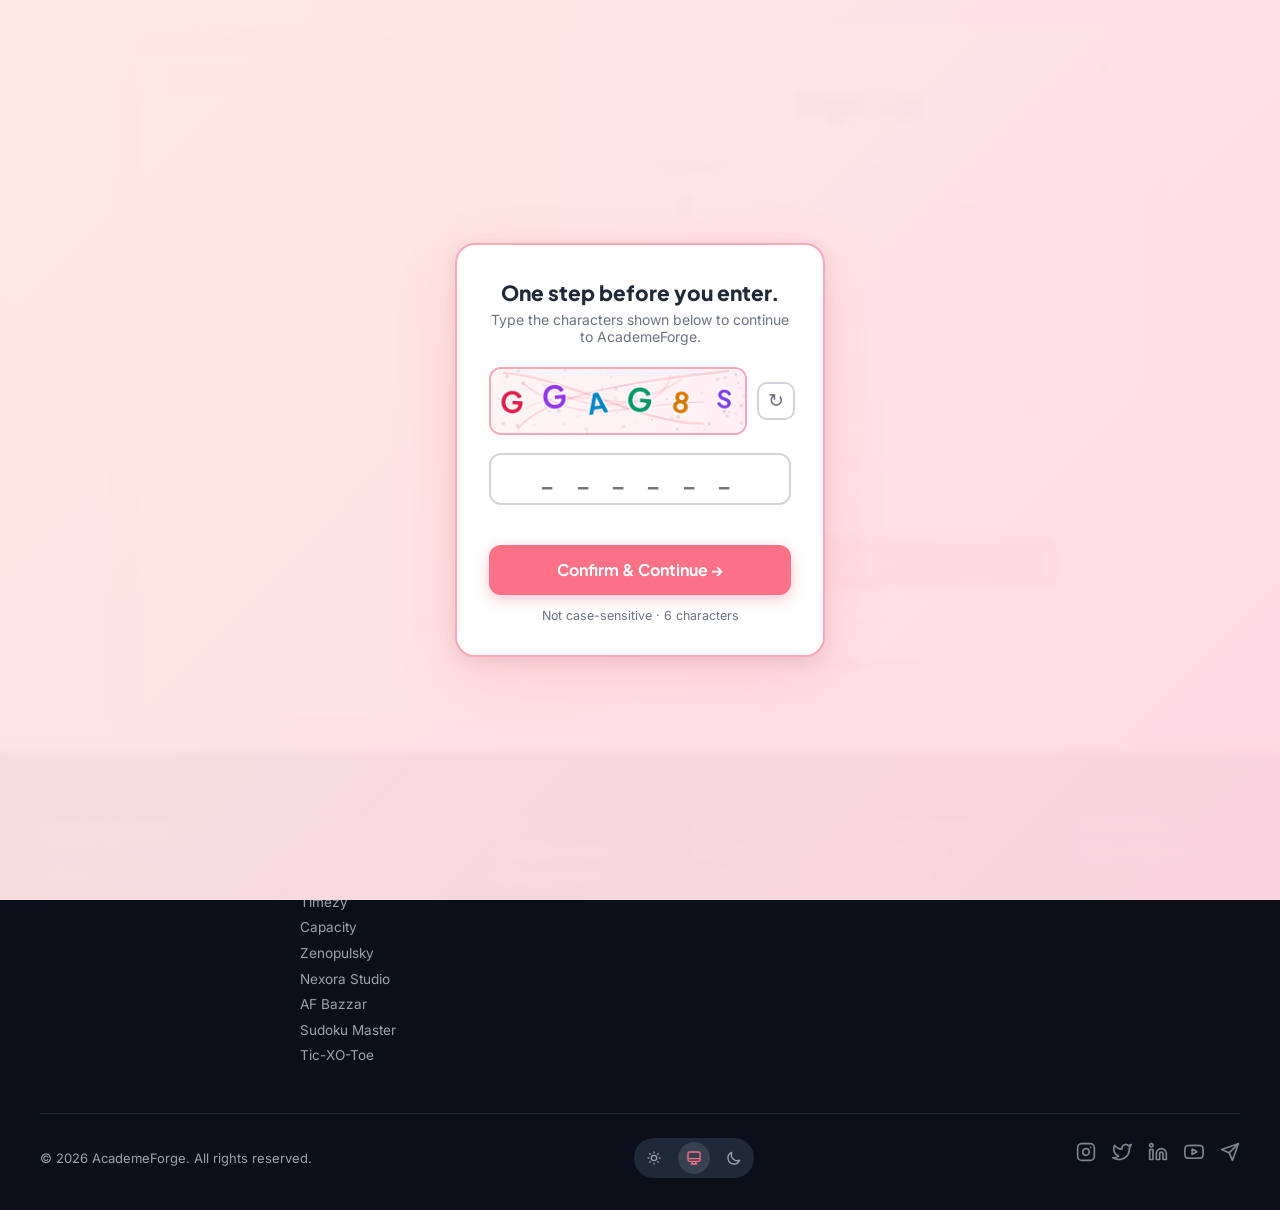
==== commit 05b5c345: "Update index.html" ====
--- a/index.html
+++ b/index.html
@@ -16,4 +16,4 @@
   </div>
 </div>
 <!-- END CAPTCHA -->
-<div class="page-bg"></div><main class="main-content"><div class="split-modal"><a href="https://academeforge.in/" class="close-btn" aria-label="Close"><svg width="24" height="24" viewBox="0 0 24 24" fill="none" stroke="currentColor" stroke-width="2" stroke-linecap="round" stroke-linejoin="round"><line x1="18" y1="6" x2="6" y2="18"></line><line x1="6" y1="6" x2="18" y2="18"></line></svg></a><div class="split-left"><img src="https://academeforge.in/IMG/signup_hero.jpg" alt="AcademeForge Signup Illustration" class="hero-image"><div class="brand-overlay"><img src="https://academeforge.in/IMG/logo.png" alt="Logo" class="logo-sm" onerror='this.style.display="none"'> <span>AcademeForge</span></div></div><div class="split-right"><form id="boxCreate" class="form-container" onsubmit="event.preventDefault(),sendCreateOtp()"><h1 class="form-title">Sign Up</h1><div class="field-row"><div class="field-group"><label class="field-label" for="createName">Full Name</label><div class="input-wrapper"><span class="input-icon">👤</span> <input id="createName" class="field-input" type="text" placeholder="Your full name" autocomplete="name"></div></div><div class="field-group"><label class="field-label" for="createPhone">Phone</label><div class="input-wrapper phone-wrapper"><span class="input-icon">📱</span> <input id="createPhone" class="field-input phone-input" type="tel" placeholder="Phone number" maxlength="10" autocomplete="tel-national" inputmode="numeric"></div></div></div><div class="field-group"><label class="field-label" for="createEmail">Email</label><div class="input-wrapper"><span class="input-icon">✉️</span> <input id="createEmail" class="field-input" type="email" placeholder="you@example.com" autocomplete="email"></div></div><div class="field-group"><label class="field-label" for="createPassword">Password</label><div class="input-wrapper pw-wrap"><span class="input-icon">🔒</span> <input id="createPassword" class="field-input" type="password" placeholder="Create a password" autocomplete="new-password"> <button class="pw-eye" type="button" onclick="togglePw()" id="pwEye" aria-label="Show password"><svg width="20" height="20" viewBox="0 0 24 24" fill="none" stroke="currentColor" stroke-width="2" stroke-linecap="round" stroke-linejoin="round"><path d="M1 12s4-8 11-8 11 8 11 8-4 8-11 8-11-8-11-8z"></path><circle cx="12" cy="12" r="3"></circle></svg></button></div></div><div class="consent-group"><label class="consent-item"><input type="checkbox" id="cbTerms" class="consent-cb"> <span class="consent-text">I agree to the <a href="https://academeforge.in/terms/index.html" target="_blank">Terms</a> & <a href="https://academeforge.in/privacy/index.html" target="_blank">Privacy Policy</a>.</span></label> <label class="consent-item"><input type="checkbox" id="cbAge" class="consent-cb"> <span class="consent-text">I confirm I am 13+ years old.</span></label></div><div id="authMsg" class="msg hidden"><span class="msg-txt" id="msgTxt"></span></div><button class="btn-primary" type="submit" id="btnSendOtp">Sign Up</button><div class="divider"><span>Got questions?</span></div><div class="login-link"><a href="https://academeforge.in/faq/index.html">We've got answers.</a></div></form><form id="createOtpArea" class="form-container hidden" onsubmit="event.preventDefault(),verifyCreateOtp()"><h2 class="form-title">Verify Email</h2><p class="section-desc">Code sent to <strong id="otpEmailDisplay"></strong>.</p><div class="field-group"><label class="field-label" for="createOtp">Verification Code</label><div class="input-wrapper"><input id="createOtp" class="field-input otp-input" type="text" placeholder="000000" maxlength="6" autocomplete="one-time-code" inputmode="numeric"></div></div><div id="otpMsg" class="msg hidden"><span class="msg-txt" id="otpMsgTxt"></span></div><button class="btn-primary" type="submit" id="btnVerifyOtp">Verify & Create Account</button><div class="action-row" style="margin-top:1rem;display:flex;justify-content:space-between"><button class="link-secondary" type="button" id="btnResend" onclick="resendOtp()">Resend Code</button> <button type="button" class="link-secondary" onclick="backToSignupForm()">Change email</button></div></form><div id="boxSuccess" class="form-container hidden"><h2 class="form-title">Account Created!</h2><p class="section-desc">Your AcademeForge account has been successfully created.</p><a href="https://academeforge.in/" class="btn-primary" style="display:inline-block;text-align:center;text-decoration:none;line-height:52px">Continue to Login</a></div></div></div></main><footer class="footer bg-dark"><div class="container"><div class="footer-nav"><div class="footer-col brand-col"><a href="/" class="brand"><img src="https://academeforge.in/IMG/logo.png" alt="AcademeForge" width="24" height="24" loading="lazy" decoding="async" onerror='this.style.display="none"'><div class="brand-text-wrapper"><span class="brand-text">AcademeForge</span> <span class="brand-tagline i18n-text">LEARNING BEYOND THE CLASSROOM</span></div></a><div class="brand-contact"><a href="mailto:help@academeforge.in">help@academeforge.in</a></div></div><div class="footer-col footer-acc"><button class="footer-acc-toggle" aria-expanded="false"><h4 class="i18n-text">Products</h4><span class="footer-acc-icon"></span></button><div class="footer-acc-body"><a href="https://nexus.academeforge.in" class="i18n-text">AF Nexus</a><a href="https://ai.academeforge.in" class="i18n-text">AcademeForge AI</a><a href="https://ast.academeforge.in" class="i18n-text">Scholars Test</a><a href="https://timezy.academeforge.in" class="i18n-text">Timezy</a><a href="https://capacity.academeforge.in" class="i18n-text">Capacity</a><a href="https://zenopulsky.academeforge.in" class="i18n-text">Zenopulsky</a><a href="https://nexora.academeforge.in" class="i18n-text">Nexora Studio</a><a href="https://shop.academeforge.in" class="i18n-text">AF Bazzar</a><a href="https://sudoku.academeforge.in" class="i18n-text">Sudoku Master</a><a href="https://ticxotoe.academeforge.in" class="i18n-text">Tic-XO-Toe</a></div></div><div class="footer-col footer-acc"><button class="footer-acc-toggle" aria-expanded="false"><h4 class="i18n-text">Internship</h4><span class="footer-acc-icon"></span></button><div class="footer-acc-body"><a href="https://academeforge.in/internship/apply/index.html" class="i18n-text">Apply</a><a href="https://academeforge.in/internship/status/index.html" class="i18n-text">Application Status</a><a href="https://academeforge.in/internship/policy/index.html" class="i18n-text">Workspace Policy</a></div></div><div class="footer-col footer-acc"><button class="footer-acc-toggle" aria-expanded="false"><h4 class="i18n-text">Other tools</h4><span class="footer-acc-icon"></span></button><div class="footer-acc-body"><a href="https://academeforge.in/other-tools/verify-certificate/index.html" class="i18n-text">Certificate Verification</a><a href="https://academeforge.in/other-tools/verify-team/index.html" class="i18n-text">Team Verification</a><a href="https://academeforge.in/other-tools/hopenext/index.html" class="i18n-text">HopeNext Portal</a></div></div><div class="footer-col footer-acc"><button class="footer-acc-toggle" aria-expanded="false"><h4 class="i18n-text">Resources</h4><span class="footer-acc-icon"></span></button><div class="footer-acc-body"><a href="https://download.academeforge.in" class="i18n-text">Download Center</a><a href="https://academeforge.in/faq/index.html" class="i18n-text">Help Desk</a><a href="https://academeforge.in/contact/index.html" class="i18n-text">Contact</a></div></div><div class="footer-col footer-acc"><button class="footer-acc-toggle" aria-expanded="false"><h4 class="i18n-text">Legal</h4><span class="footer-acc-icon"></span></button><div class="footer-acc-body"><a href="https://academeforge.in/legal/privacy/index.html" class="i18n-text">Privacy Policy</a><a href="https://academeforge.in/legal/terms/index.html" class="i18n-text">Terms of Service</a></div></div></div><div class="footer-bottom"><div style="font-size:13px;color:var(--text-secondary)">&copy; 2026 AcademeForge. <span class="i18n-text">All rights reserved.</span></div><div class="theme-controls desktop-theme-controls"><button class="theme-btn" data-theme="light" aria-label="Light mode" onclick='setThemeMode("light")'><svg xmlns="http://www.w3.org/2000/svg" fill="none" viewBox="0 0 24 24" stroke="currentColor"><path stroke-linecap="round" stroke-linejoin="round" stroke-width="2" d="M12 3v1m0 16v1m9-9h-1M4 12H3m15.364 6.364l-.707-.707M6.343 6.343l-.707-.707m12.728 0l-.707.707M6.343 17.657l-.707.707M16 12a4 4 0 11-8 0 4 4 0 018 0z"/></svg></button> <button class="theme-btn active" data-theme="system" aria-label="System mode" onclick='setThemeMode("system")'><svg xmlns="http://www.w3.org/2000/svg" fill="none" viewBox="0 0 24 24" stroke="currentColor"><path stroke-linecap="round" stroke-linejoin="round" stroke-width="2" d="M9.75 17L9 20l-1 1h8l-1-1-.75-3M3 13h18M5 17h14a2 2 0 002-2V5a2 2 0 00-2-2H5a2 2 0 00-2 2v10a2 2 0 002 2z"/></svg></button> <button class="theme-btn" data-theme="dark" aria-label="Dark mode" onclick='setThemeMode("dark")'><svg xmlns="http://www.w3.org/2000/svg" fill="none" viewBox="0 0 24 24" stroke="currentColor"><path stroke-linecap="round" stroke-linejoin="round" stroke-width="2" d="M20.354 15.354A9 9 0 018.646 3.646 9.003 9.003 0 0012 21a9.003 9.003 0 008.354-5.646z"/></svg></button></div><div style="display:flex;gap:16px"><a href="https://www.instagram.com/academeforge.in" target="_blank" rel="noopener noreferrer" class="footer-social-link"><svg width="20" height="20" viewBox="0 0 24 24" fill="none" stroke="currentColor" stroke-width="2" stroke-linecap="round" stroke-linejoin="round"><rect x="2" y="2" width="20" height="20" rx="5" ry="5"></rect><path d="M16 11.37A4 4 0 1 1 12.63 8 4 4 0 0 1 16 11.37z"></path><line x1="17.5" y1="6.5" x2="17.51" y2="6.5"></line></svg> </a><a href="https://x.com/AcademeForge?s=20" target="_blank" rel="noopener noreferrer" class="footer-social-link"><svg width="20" height="20" viewBox="0 0 24 24" fill="none" stroke="currentColor" stroke-width="2" stroke-linecap="round" stroke-linejoin="round"><path d="M23 3a10.9 10.9 0 0 1-3.14 1.53 4.48 4.48 0 0 0-7.86 3v1A10.66 10.66 0 0 1 3 4s-4 9 5 13a11.64 11.64 0 0 1-7 2c9 5 20 0 20-11.5a4.5 4.5 0 0 0-.08-.83A7.72 7.72 0 0 0 23 3z"></path></svg> </a><a href="https://www.linkedin.com/company/academeforge/" target="_blank" rel="noopener noreferrer" class="footer-social-link"><svg width="20" height="20" viewBox="0 0 24 24" fill="none" stroke="currentColor" stroke-width="2" stroke-linecap="round" stroke-linejoin="round"><path d="M16 8a6 6 0 0 1 6 6v7h-4v-7a2 2 0 0 0-2-2 2 2 0 0 0-2 2v7h-4v-7a6 6 0 0 1 6-6z"></path><rect x="2" y="9" width="4" height="12"></rect><circle cx="4" cy="4" r="2"></circle></svg> </a><a href="https://youtube.com/@academeforgepro" target="_blank" rel="noopener noreferrer" class="footer-social-link"><svg width="20" height="20" viewBox="0 0 24 24" fill="none" stroke="currentColor" stroke-width="2" stroke-linecap="round" stroke-linejoin="round"><path d="M22.54 6.42a2.78 2.78 0 0 0-1.94-2C18.88 4 12 4 12 4s-6.88 0-8.6.46a2.78 2.78 0 0 0-1.94 2A29 29 0 0 0 1 11.75a29 29 0 0 0 .46 5.33 2.78 2.78 0 0 0 1.94 2c1.72.46 8.6.46 8.6.46s6.88 0 8.6-.46a2.78 2.78 0 0 0 1.94-2 29 29 0 0 0 .46-5.33 29 29 0 0 0-.46-5.33z"></path><polygon points="9.75 15.02 15.5 11.75 9.75 8.48 9.75 15.02"></polygon></svg> </a><a href="https://t.me/+46ubatq-EV0wNjY1" target="_blank" rel="noopener noreferrer" class="footer-social-link"><svg width="20" height="20" viewBox="0 0 24 24" fill="none" stroke="currentColor" stroke-width="2" stroke-linecap="round" stroke-linejoin="round"><line x1="22" y1="2" x2="11" y2="13"></line><polygon points="22 2 15 22 11 13 2 9 22 2"></polygon></svg></a></div></div></div></footer><script src="https://cdn.jsdelivr.net/npm/@supabase/supabase-js@2"></script><script src="script.min.js?v=6.0" defer="defer"></script><script src="warn.js" defer="defer"></script><script>function setThemeMode(e){var t=window.matchMedia("(prefers-color-scheme: dark)").matches;let a=e;"system"===e?(a=t?"dark":"light",localStorage.setItem("af_dark_mode","system")):localStorage.setItem("af_dark_mode","dark"===e?"1":"0"),document.documentElement.setAttribute("data-theme",a),document.querySelectorAll(".theme-btn").forEach(e=>e.classList.remove("active"));t=document.querySelector(`.theme-btn[data-theme="${e}"]`);t&&t.classList.add("active")}document.addEventListener("DOMContentLoaded",()=>{var e=localStorage.getItem("af_dark_mode");let t="system";"1"===e?t="dark":"0"===e&&(t="light");e=document.querySelector(`.theme-btn[data-theme="${t}"]`);e&&e.classList.add("active")})</script></body></html>
+<div class="page-bg"></div><main class="main-content"><div class="split-modal"><a href="https://academeforge.in/" class="close-btn" aria-label="Close"><svg width="24" height="24" viewBox="0 0 24 24" fill="none" stroke="currentColor" stroke-width="2" stroke-linecap="round" stroke-linejoin="round"><line x1="18" y1="6" x2="6" y2="18"></line><line x1="6" y1="6" x2="18" y2="18"></line></svg></a><div class="split-left"><img src="https://academeforge.in/IMG/signup_hero.jpg" alt="AcademeForge Signup Illustration" class="hero-image"><div class="brand-overlay"><img src="https://academeforge.in/IMG/logo.png" alt="Logo" class="logo-sm" onerror='this.style.display="none"'> <span>AcademeForge</span></div></div><div class="split-right"><form id="boxCreate" class="form-container" onsubmit="event.preventDefault(),sendCreateOtp()"><h1 class="form-title">Sign Up</h1><div class="field-row"><div class="field-group"><label class="field-label" for="createName">Full Name</label><div class="input-wrapper"><span class="input-icon">👤</span> <input id="createName" class="field-input" type="text" placeholder="Your full name" autocomplete="name"></div></div><div class="field-group"><label class="field-label" for="createPhone">Phone</label><div class="input-wrapper phone-wrapper"><span class="input-icon">📱</span> <input id="createPhone" class="field-input phone-input" type="tel" placeholder="Phone number" maxlength="10" autocomplete="tel-national" inputmode="numeric"></div></div></div><div class="field-group"><label class="field-label" for="createEmail">Email</label><div class="input-wrapper"><span class="input-icon">✉️</span> <input id="createEmail" class="field-input" type="email" placeholder="you@example.com" autocomplete="email"></div></div><div class="field-group"><label class="field-label" for="createPassword">Password</label><div class="input-wrapper pw-wrap"><span class="input-icon">🔒</span> <input id="createPassword" class="field-input" type="password" placeholder="Create a password" autocomplete="new-password"> <button class="pw-eye" type="button" onclick="togglePw()" id="pwEye" aria-label="Show password"><svg width="20" height="20" viewBox="0 0 24 24" fill="none" stroke="currentColor" stroke-width="2" stroke-linecap="round" stroke-linejoin="round"><path d="M1 12s4-8 11-8 11 8 11 8-4 8-11 8-11-8-11-8z"></path><circle cx="12" cy="12" r="3"></circle></svg></button></div></div><div class="consent-group"><label class="consent-item"><input type="checkbox" id="cbTerms" class="consent-cb"> <span class="consent-text">I agree to the <a href="https://academeforge.in/terms/index.html" target="_blank">Terms</a> & <a href="https://academeforge.in/privacy/index.html" target="_blank">Privacy Policy</a>.</span></label> <label class="consent-item"><input type="checkbox" id="cbAge" class="consent-cb"> <span class="consent-text">I confirm I am 13+ years old.</span></label></div><div id="authMsg" class="msg hidden"><span class="msg-txt" id="msgTxt"></span></div><button class="btn-primary" type="submit" id="btnSendOtp">Sign Up</button><div class="divider"><span>Got questions?</span></div><div class="login-link"><a href="https://academeforge.in/faq/index.html">We've got answers.</a></div></form><form id="createOtpArea" class="form-container hidden" onsubmit="event.preventDefault(),verifyCreateOtp()"><h2 class="form-title">Verify Email</h2><p class="section-desc">Code sent to <strong id="otpEmailDisplay"></strong>.</p><div class="field-group"><label class="field-label" for="createOtp">Verification Code</label><div class="input-wrapper"><input id="createOtp" class="field-input otp-input" type="text" placeholder="000000" maxlength="6" autocomplete="one-time-code" inputmode="numeric"></div></div><div id="otpMsg" class="msg hidden"><span class="msg-txt" id="otpMsgTxt"></span></div><button class="btn-primary" type="submit" id="btnVerifyOtp">Verify & Create Account</button><div class="action-row" style="margin-top:1rem;display:flex;justify-content:space-between"><button class="link-secondary" type="button" id="btnResend" onclick="resendOtp()">Resend Code</button> <button type="button" class="link-secondary" onclick="backToSignupForm()">Change email</button></div></form><div id="boxSuccess" class="form-container hidden"><h2 class="form-title">Account Created!</h2><p class="section-desc">Your AcademeForge account has been successfully created.</p><a href="https://academeforge.in/" class="btn-primary" style="display:inline-block;text-align:center;text-decoration:none;line-height:52px">Continue to Login</a></div></div></div></main><footer class="footer bg-dark"><div class="container"><div class="footer-nav"><div class="footer-col brand-col"><a href="/" class="brand"><img src="https://academeforge.in/IMG/logo.png" alt="AcademeForge" width="24" height="24" loading="lazy" decoding="async" onerror='this.style.display="none"'><div class="brand-text-wrapper"><span class="brand-text">AcademeForge</span> <span class="brand-tagline i18n-text">LEARNING BEYOND THE CLASSROOM</span></div></a><div class="brand-contact"><a href="mailto:help@academeforge.in">help@academeforge.in</a></div></div><div class="footer-col footer-acc"><button class="footer-acc-toggle" aria-expanded="false"><h4 class="i18n-text">Products</h4><span class="footer-acc-icon"></span></button><div class="footer-acc-body"><a href="https://nexus.academeforge.in" class="i18n-text">AF Nexus</a><a href="https://ai.academeforge.in" class="i18n-text">AcademeForge AI</a><a href="https://ast.academeforge.in" class="i18n-text">Scholars Test</a><a href="https://timezy.academeforge.in" class="i18n-text">Timezy</a><a href="https://capacity.academeforge.in" class="i18n-text">Capacity</a><a href="https://zenopulsky.academeforge.in" class="i18n-text">Zenopulsky</a><a href="https://nexora.academeforge.in" class="i18n-text">Nexora Studio</a><a href="https://shop.academeforge.in" class="i18n-text">AF Bazzar</a><a href="https://sudoku.academeforge.in" class="i18n-text">Sudoku Master</a><a href="https://ticxotoe.academeforge.in" class="i18n-text">Tic-XO-Toe</a></div></div><div class="footer-col footer-acc"><button class="footer-acc-toggle" aria-expanded="false"><h4 class="i18n-text">Internship</h4><span class="footer-acc-icon"></span></button><div class="footer-acc-body"><a href="https://academeforge.in/internship/apply/index.html" class="i18n-text">Apply</a><a href="https://academeforge.in/internship/status/index.html" class="i18n-text">Application Status</a><a href="https://academeforge.in/internship/policy/index.html" class="i18n-text">Workspace Policy</a></div></div><div class="footer-col footer-acc"><button class="footer-acc-toggle" aria-expanded="false"><h4 class="i18n-text">Other tools</h4><span class="footer-acc-icon"></span></button><div class="footer-acc-body"><a href="https://academeforge.in/other-tools/verify-certificate/index.html" class="i18n-text">Certificate Verification</a><a href="https://academeforge.in/other-tools/verify-team/index.html" class="i18n-text">Team Verification</a><a href="https://academeforge.in/other-tools/hopenext/index.html" class="i18n-text">HopeNext Portal</a></div></div><div class="footer-col footer-acc"><button class="footer-acc-toggle" aria-expanded="false"><h4 class="i18n-text">Resources</h4><span class="footer-acc-icon"></span></button><div class="footer-acc-body"><a href="https://download.academeforge.in" class="i18n-text">Download Center</a><a href="https://academeforge.in/faq/index.html" class="i18n-text">Help Desk</a><a href="https://academeforge.in/contact/index.html" class="i18n-text">Contact</a></div></div><div class="footer-col footer-acc"><button class="footer-acc-toggle" aria-expanded="false"><h4 class="i18n-text">Legal</h4><span class="footer-acc-icon"></span></button><div class="footer-acc-body"><a href="https://academeforge.in/legal/privacy/index.html" class="i18n-text">Privacy Policy</a><a href="https://academeforge.in/legal/terms/index.html" class="i18n-text">Terms of Service</a></div></div></div><div class="footer-bottom"><div style="font-size:13px;color:var(--text-secondary)">&copy; 2026 AcademeForge. <span class="i18n-text">All rights reserved.</span></div><div class="theme-controls desktop-theme-controls"><button class="theme-btn" data-theme="light" aria-label="Light mode" onclick='setThemeMode("light")'><svg xmlns="http://www.w3.org/2000/svg" fill="none" viewBox="0 0 24 24" stroke="currentColor"><path stroke-linecap="round" stroke-linejoin="round" stroke-width="2" d="M12 3v1m0 16v1m9-9h-1M4 12H3m15.364 6.364l-.707-.707M6.343 6.343l-.707-.707m12.728 0l-.707.707M6.343 17.657l-.707.707M16 12a4 4 0 11-8 0 4 4 0 018 0z"/></svg></button> <button class="theme-btn active" data-theme="system" aria-label="System mode" onclick='setThemeMode("system")'><svg xmlns="http://www.w3.org/2000/svg" fill="none" viewBox="0 0 24 24" stroke="currentColor"><path stroke-linecap="round" stroke-linejoin="round" stroke-width="2" d="M9.75 17L9 20l-1 1h8l-1-1-.75-3M3 13h18M5 17h14a2 2 0 002-2V5a2 2 0 00-2-2H5a2 2 0 00-2 2v10a2 2 0 002 2z"/></svg></button> <button class="theme-btn" data-theme="dark" aria-label="Dark mode" onclick='setThemeMode("dark")'><svg xmlns="http://www.w3.org/2000/svg" fill="none" viewBox="0 0 24 24" stroke="currentColor"><path stroke-linecap="round" stroke-linejoin="round" stroke-width="2" d="M20.354 15.354A9 9 0 018.646 3.646 9.003 9.003 0 0012 21a9.003 9.003 0 008.354-5.646z"/></svg></button></div><div style="display:flex;gap:16px"><a href="https://www.instagram.com/academeforge.in" target="_blank" rel="noopener noreferrer" class="footer-social-link"><svg width="20" height="20" viewBox="0 0 24 24" fill="none" stroke="currentColor" stroke-width="2" stroke-linecap="round" stroke-linejoin="round"><rect x="2" y="2" width="20" height="20" rx="5" ry="5"></rect><path d="M16 11.37A4 4 0 1 1 12.63 8 4 4 0 0 1 16 11.37z"></path><line x1="17.5" y1="6.5" x2="17.51" y2="6.5"></line></svg> </a><a href="https://x.com/AcademeForge?s=20" target="_blank" rel="noopener noreferrer" class="footer-social-link"><svg width="20" height="20" viewBox="0 0 24 24" fill="none" stroke="currentColor" stroke-width="2" stroke-linecap="round" stroke-linejoin="round"><path d="M23 3a10.9 10.9 0 0 1-3.14 1.53 4.48 4.48 0 0 0-7.86 3v1A10.66 10.66 0 0 1 3 4s-4 9 5 13a11.64 11.64 0 0 1-7 2c9 5 20 0 20-11.5a4.5 4.5 0 0 0-.08-.83A7.72 7.72 0 0 0 23 3z"></path></svg> </a><a href="https://www.linkedin.com/company/academeforge/" target="_blank" rel="noopener noreferrer" class="footer-social-link"><svg width="20" height="20" viewBox="0 0 24 24" fill="none" stroke="currentColor" stroke-width="2" stroke-linecap="round" stroke-linejoin="round"><path d="M16 8a6 6 0 0 1 6 6v7h-4v-7a2 2 0 0 0-2-2 2 2 0 0 0-2 2v7h-4v-7a6 6 0 0 1 6-6z"></path><rect x="2" y="9" width="4" height="12"></rect><circle cx="4" cy="4" r="2"></circle></svg> </a><a href="https://youtube.com/@academeforgepro" target="_blank" rel="noopener noreferrer" class="footer-social-link"><svg width="20" height="20" viewBox="0 0 24 24" fill="none" stroke="currentColor" stroke-width="2" stroke-linecap="round" stroke-linejoin="round"><path d="M22.54 6.42a2.78 2.78 0 0 0-1.94-2C18.88 4 12 4 12 4s-6.88 0-8.6.46a2.78 2.78 0 0 0-1.94 2A29 29 0 0 0 1 11.75a29 29 0 0 0 .46 5.33 2.78 2.78 0 0 0 1.94 2c1.72.46 8.6.46 8.6.46s6.88 0 8.6-.46a2.78 2.78 0 0 0 1.94-2 29 29 0 0 0 .46-5.33 29 29 0 0 0-.46-5.33z"></path><polygon points="9.75 15.02 15.5 11.75 9.75 8.48 9.75 15.02"></polygon></svg> </a><a href="https://t.me/+46ubatq-EV0wNjY1" target="_blank" rel="noopener noreferrer" class="footer-social-link"><svg width="20" height="20" viewBox="0 0 24 24" fill="none" stroke="currentColor" stroke-width="2" stroke-linecap="round" stroke-linejoin="round"><line x1="22" y1="2" x2="11" y2="13"></line><polygon points="22 2 15 22 11 13 2 9 22 2"></polygon></svg></a></div></div></div></footer><script src="https://cdn.jsdelivr.net/npm/@supabase/supabase-js@2"></script><script src="script.min.js?v=6.0" defer="defer"></script><script src="https://academeforge.in/assets/js/include.js" defer="defer"></script><script>function setThemeMode(e){var t=window.matchMedia("(prefers-color-scheme: dark)").matches;let a=e;"system"===e?(a=t?"dark":"light",localStorage.setItem("af_dark_mode","system")):localStorage.setItem("af_dark_mode","dark"===e?"1":"0"),document.documentElement.setAttribute("data-theme",a),document.querySelectorAll(".theme-btn").forEach(e=>e.classList.remove("active"));t=document.querySelector(`.theme-btn[data-theme="${e}"]`);t&&t.classList.add("active")}document.addEventListener("DOMContentLoaded",()=>{var e=localStorage.getItem("af_dark_mode");let t="system";"1"===e?t="dark":"0"===e&&(t="light");e=document.querySelector(`.theme-btn[data-theme="${t}"]`);e&&e.classList.add("active")})</script></body></html>
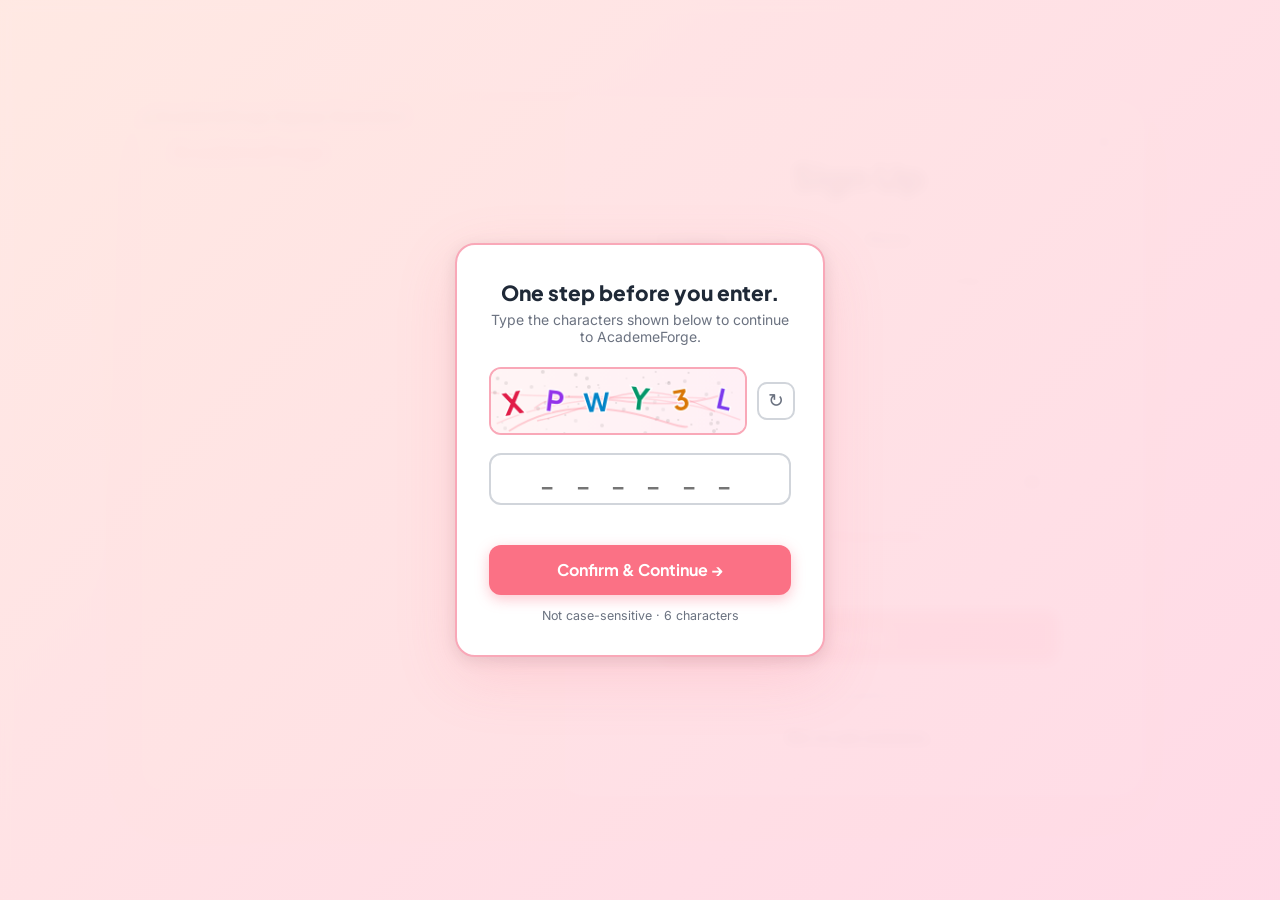
==== commit 57d182f3: "Update index.html" ====
--- a/index.html
+++ b/index.html
@@ -1,19 +1,200 @@
-<!doctype html><html lang="en" data-theme="light"><head><script>(()=>{var v=localStorage.getItem("af_dark_mode");var isDark;if(v==="1")isDark=true;else if(v==="0")isDark=false;else isDark=window.matchMedia&&window.matchMedia("(prefers-color-scheme: dark)").matches;document.documentElement.setAttribute("data-theme",isDark?"dark":"light")})()</script><meta charset="UTF-8"><meta name="viewport" content="width=device-width,initial-scale=1,viewport-fit=cover"><meta name="theme-color" content="#ffe6e1"><title>Create your AcademeForge Account</title><link rel="icon" href="https://academeforge.in/IMG/logo.png"><link rel="shortcut icon" href="https://academeforge.in/IMG/logo.png"><link rel="apple-touch-icon" href="https://academeforge.in/IMG/logo.png"><link rel="preconnect" href="https://fonts.googleapis.com"><link rel="preconnect" href="https://fonts.gstatic.com" crossorigin><link href="https://fonts.googleapis.com/css2?family=Plus+Jakarta+Sans:wght@500;600;700;800&family=Inter:wght@400;500;600&display=swap" rel="stylesheet"><link rel="stylesheet" href="style.min.css?v=6.0"></head><body>
-<!-- CAPTCHA OVERLAY -->
-<div id="captcha-overlay">
-  <div id="captcha-box">
-    <img src="https://academeforge.in/IMG/logo.png" alt="AcademeForge" class="cap-logo" onerror='this.style.display="none"'>
-    <p class="cap-title">One step before you enter.</p>
-    <p class="cap-sub">Type the characters shown below to continue to AcademeForge.</p>
-    <div id="cap-canvas-wrap">
-      <canvas id="cap-canvas" width="270" height="68"></canvas>
-      <button id="cap-refresh-icon" type="button" title="Get a new code" aria-label="Refresh CAPTCHA">&#x21BB;</button>
+<!doctype html>
+<html lang="en" data-theme="light">
+<head>
+  <meta charset="UTF-8" />
+  <meta name="viewport" content="width=device-width, initial-scale=1, viewport-fit=cover" />
+  <meta name="theme-color" content="#ffe6e1" />
+  <title>Create your AcademeForge Account</title>
+  <link rel="icon" type="image/png" href="/IMG/logo.png" />
+  <link rel="preconnect" href="https://fonts.googleapis.com" />
+  <link rel="preconnect" href="https://fonts.gstatic.com" crossorigin />
+  <link href="https://fonts.googleapis.com/css2?family=Plus+Jakarta+Sans:wght@500;600;700;800&family=Inter:wght@400;500;600&display=swap" rel="stylesheet" />
+  <link rel="stylesheet" href="https://academeforge.in/assets/css/style.min.css?v=6.0" />
+  <link rel="stylesheet" href="style.min.css?v=6.0" />
+</head>
+<body>
+
+  <!-- =========================================================
+       NAVIGATION
+  ========================================================= -->
+  <div id="site-header"></div>
+
+  <!-- =========================================================
+       CAPTCHA OVERLAY
+  ========================================================= -->
+  <div id="captcha-overlay">
+    <div id="captcha-box">
+      <img src="https://academeforge.in/IMG/logo.png" alt="AcademeForge" class="cap-logo" onerror='this.style.display="none"' />
+      <p class="cap-title">One step before you enter.</p>
+      <p class="cap-sub">Type the characters shown below to continue to AcademeForge.</p>
+      <div id="cap-canvas-wrap">
+        <canvas id="cap-canvas" width="270" height="68"></canvas>
+        <button id="cap-refresh-icon" type="button" title="Get a new code" aria-label="Refresh CAPTCHA">&#x21BB;</button>
+      </div>
+      <input
+        id="captcha-input"
+        type="text"
+        maxlength="6"
+        placeholder="_ _ _ _ _ _"
+        autocomplete="off"
+        autocorrect="off"
+        autocapitalize="characters"
+        spellcheck="false"
+        aria-label="Enter the characters shown"
+      />
+      <div id="captcha-msg"></div>
+      <button id="captcha-submit" type="button">Confirm &amp; Continue &#x2192;</button>
+      <p class="cap-hint">Not case-sensitive &middot; 6 characters</p>
     </div>
-    <input id="captcha-input" type="text" maxlength="6" placeholder="_ _ _ _ _ _" autocomplete="off" autocorrect="off" autocapitalize="characters" spellcheck="false" aria-label="Enter the characters shown">
-    <div id="captcha-msg"></div>
-    <button id="captcha-submit" type="button">Confirm &amp; Continue &#x2192;</button>
-    <p class="cap-hint">Not case-sensitive &middot; 6 characters</p>
   </div>
-</div>
-<!-- END CAPTCHA -->
-<div class="page-bg"></div><main class="main-content"><div class="split-modal"><a href="https://academeforge.in/" class="close-btn" aria-label="Close"><svg width="24" height="24" viewBox="0 0 24 24" fill="none" stroke="currentColor" stroke-width="2" stroke-linecap="round" stroke-linejoin="round"><line x1="18" y1="6" x2="6" y2="18"></line><line x1="6" y1="6" x2="18" y2="18"></line></svg></a><div class="split-left"><img src="https://academeforge.in/IMG/signup_hero.jpg" alt="AcademeForge Signup Illustration" class="hero-image"><div class="brand-overlay"><img src="https://academeforge.in/IMG/logo.png" alt="Logo" class="logo-sm" onerror='this.style.display="none"'> <span>AcademeForge</span></div></div><div class="split-right"><form id="boxCreate" class="form-container" onsubmit="event.preventDefault(),sendCreateOtp()"><h1 class="form-title">Sign Up</h1><div class="field-row"><div class="field-group"><label class="field-label" for="createName">Full Name</label><div class="input-wrapper"><span class="input-icon">👤</span> <input id="createName" class="field-input" type="text" placeholder="Your full name" autocomplete="name"></div></div><div class="field-group"><label class="field-label" for="createPhone">Phone</label><div class="input-wrapper phone-wrapper"><span class="input-icon">📱</span> <input id="createPhone" class="field-input phone-input" type="tel" placeholder="Phone number" maxlength="10" autocomplete="tel-national" inputmode="numeric"></div></div></div><div class="field-group"><label class="field-label" for="createEmail">Email</label><div class="input-wrapper"><span class="input-icon">✉️</span> <input id="createEmail" class="field-input" type="email" placeholder="you@example.com" autocomplete="email"></div></div><div class="field-group"><label class="field-label" for="createPassword">Password</label><div class="input-wrapper pw-wrap"><span class="input-icon">🔒</span> <input id="createPassword" class="field-input" type="password" placeholder="Create a password" autocomplete="new-password"> <button class="pw-eye" type="button" onclick="togglePw()" id="pwEye" aria-label="Show password"><svg width="20" height="20" viewBox="0 0 24 24" fill="none" stroke="currentColor" stroke-width="2" stroke-linecap="round" stroke-linejoin="round"><path d="M1 12s4-8 11-8 11 8 11 8-4 8-11 8-11-8-11-8z"></path><circle cx="12" cy="12" r="3"></circle></svg></button></div></div><div class="consent-group"><label class="consent-item"><input type="checkbox" id="cbTerms" class="consent-cb"> <span class="consent-text">I agree to the <a href="https://academeforge.in/terms/index.html" target="_blank">Terms</a> & <a href="https://academeforge.in/privacy/index.html" target="_blank">Privacy Policy</a>.</span></label> <label class="consent-item"><input type="checkbox" id="cbAge" class="consent-cb"> <span class="consent-text">I confirm I am 13+ years old.</span></label></div><div id="authMsg" class="msg hidden"><span class="msg-txt" id="msgTxt"></span></div><button class="btn-primary" type="submit" id="btnSendOtp">Sign Up</button><div class="divider"><span>Got questions?</span></div><div class="login-link"><a href="https://academeforge.in/faq/index.html">We've got answers.</a></div></form><form id="createOtpArea" class="form-container hidden" onsubmit="event.preventDefault(),verifyCreateOtp()"><h2 class="form-title">Verify Email</h2><p class="section-desc">Code sent to <strong id="otpEmailDisplay"></strong>.</p><div class="field-group"><label class="field-label" for="createOtp">Verification Code</label><div class="input-wrapper"><input id="createOtp" class="field-input otp-input" type="text" placeholder="000000" maxlength="6" autocomplete="one-time-code" inputmode="numeric"></div></div><div id="otpMsg" class="msg hidden"><span class="msg-txt" id="otpMsgTxt"></span></div><button class="btn-primary" type="submit" id="btnVerifyOtp">Verify & Create Account</button><div class="action-row" style="margin-top:1rem;display:flex;justify-content:space-between"><button class="link-secondary" type="button" id="btnResend" onclick="resendOtp()">Resend Code</button> <button type="button" class="link-secondary" onclick="backToSignupForm()">Change email</button></div></form><div id="boxSuccess" class="form-container hidden"><h2 class="form-title">Account Created!</h2><p class="section-desc">Your AcademeForge account has been successfully created.</p><a href="https://academeforge.in/" class="btn-primary" style="display:inline-block;text-align:center;text-decoration:none;line-height:52px">Continue to Login</a></div></div></div></main><footer class="footer bg-dark"><div class="container"><div class="footer-nav"><div class="footer-col brand-col"><a href="/" class="brand"><img src="https://academeforge.in/IMG/logo.png" alt="AcademeForge" width="24" height="24" loading="lazy" decoding="async" onerror='this.style.display="none"'><div class="brand-text-wrapper"><span class="brand-text">AcademeForge</span> <span class="brand-tagline i18n-text">LEARNING BEYOND THE CLASSROOM</span></div></a><div class="brand-contact"><a href="mailto:help@academeforge.in">help@academeforge.in</a></div></div><div class="footer-col footer-acc"><button class="footer-acc-toggle" aria-expanded="false"><h4 class="i18n-text">Products</h4><span class="footer-acc-icon"></span></button><div class="footer-acc-body"><a href="https://nexus.academeforge.in" class="i18n-text">AF Nexus</a><a href="https://ai.academeforge.in" class="i18n-text">AcademeForge AI</a><a href="https://ast.academeforge.in" class="i18n-text">Scholars Test</a><a href="https://timezy.academeforge.in" class="i18n-text">Timezy</a><a href="https://capacity.academeforge.in" class="i18n-text">Capacity</a><a href="https://zenopulsky.academeforge.in" class="i18n-text">Zenopulsky</a><a href="https://nexora.academeforge.in" class="i18n-text">Nexora Studio</a><a href="https://shop.academeforge.in" class="i18n-text">AF Bazzar</a><a href="https://sudoku.academeforge.in" class="i18n-text">Sudoku Master</a><a href="https://ticxotoe.academeforge.in" class="i18n-text">Tic-XO-Toe</a></div></div><div class="footer-col footer-acc"><button class="footer-acc-toggle" aria-expanded="false"><h4 class="i18n-text">Internship</h4><span class="footer-acc-icon"></span></button><div class="footer-acc-body"><a href="https://academeforge.in/internship/apply/index.html" class="i18n-text">Apply</a><a href="https://academeforge.in/internship/status/index.html" class="i18n-text">Application Status</a><a href="https://academeforge.in/internship/policy/index.html" class="i18n-text">Workspace Policy</a></div></div><div class="footer-col footer-acc"><button class="footer-acc-toggle" aria-expanded="false"><h4 class="i18n-text">Other tools</h4><span class="footer-acc-icon"></span></button><div class="footer-acc-body"><a href="https://academeforge.in/other-tools/verify-certificate/index.html" class="i18n-text">Certificate Verification</a><a href="https://academeforge.in/other-tools/verify-team/index.html" class="i18n-text">Team Verification</a><a href="https://academeforge.in/other-tools/hopenext/index.html" class="i18n-text">HopeNext Portal</a></div></div><div class="footer-col footer-acc"><button class="footer-acc-toggle" aria-expanded="false"><h4 class="i18n-text">Resources</h4><span class="footer-acc-icon"></span></button><div class="footer-acc-body"><a href="https://download.academeforge.in" class="i18n-text">Download Center</a><a href="https://academeforge.in/faq/index.html" class="i18n-text">Help Desk</a><a href="https://academeforge.in/contact/index.html" class="i18n-text">Contact</a></div></div><div class="footer-col footer-acc"><button class="footer-acc-toggle" aria-expanded="false"><h4 class="i18n-text">Legal</h4><span class="footer-acc-icon"></span></button><div class="footer-acc-body"><a href="https://academeforge.in/legal/privacy/index.html" class="i18n-text">Privacy Policy</a><a href="https://academeforge.in/legal/terms/index.html" class="i18n-text">Terms of Service</a></div></div></div><div class="footer-bottom"><div style="font-size:13px;color:var(--text-secondary)">&copy; 2026 AcademeForge. <span class="i18n-text">All rights reserved.</span></div><div class="theme-controls desktop-theme-controls"><button class="theme-btn" data-theme="light" aria-label="Light mode" onclick='setThemeMode("light")'><svg xmlns="http://www.w3.org/2000/svg" fill="none" viewBox="0 0 24 24" stroke="currentColor"><path stroke-linecap="round" stroke-linejoin="round" stroke-width="2" d="M12 3v1m0 16v1m9-9h-1M4 12H3m15.364 6.364l-.707-.707M6.343 6.343l-.707-.707m12.728 0l-.707.707M6.343 17.657l-.707.707M16 12a4 4 0 11-8 0 4 4 0 018 0z"/></svg></button> <button class="theme-btn active" data-theme="system" aria-label="System mode" onclick='setThemeMode("system")'><svg xmlns="http://www.w3.org/2000/svg" fill="none" viewBox="0 0 24 24" stroke="currentColor"><path stroke-linecap="round" stroke-linejoin="round" stroke-width="2" d="M9.75 17L9 20l-1 1h8l-1-1-.75-3M3 13h18M5 17h14a2 2 0 002-2V5a2 2 0 00-2-2H5a2 2 0 00-2 2v10a2 2 0 002 2z"/></svg></button> <button class="theme-btn" data-theme="dark" aria-label="Dark mode" onclick='setThemeMode("dark")'><svg xmlns="http://www.w3.org/2000/svg" fill="none" viewBox="0 0 24 24" stroke="currentColor"><path stroke-linecap="round" stroke-linejoin="round" stroke-width="2" d="M20.354 15.354A9 9 0 018.646 3.646 9.003 9.003 0 0012 21a9.003 9.003 0 008.354-5.646z"/></svg></button></div><div style="display:flex;gap:16px"><a href="https://www.instagram.com/academeforge.in" target="_blank" rel="noopener noreferrer" class="footer-social-link"><svg width="20" height="20" viewBox="0 0 24 24" fill="none" stroke="currentColor" stroke-width="2" stroke-linecap="round" stroke-linejoin="round"><rect x="2" y="2" width="20" height="20" rx="5" ry="5"></rect><path d="M16 11.37A4 4 0 1 1 12.63 8 4 4 0 0 1 16 11.37z"></path><line x1="17.5" y1="6.5" x2="17.51" y2="6.5"></line></svg> </a><a href="https://x.com/AcademeForge?s=20" target="_blank" rel="noopener noreferrer" class="footer-social-link"><svg width="20" height="20" viewBox="0 0 24 24" fill="none" stroke="currentColor" stroke-width="2" stroke-linecap="round" stroke-linejoin="round"><path d="M23 3a10.9 10.9 0 0 1-3.14 1.53 4.48 4.48 0 0 0-7.86 3v1A10.66 10.66 0 0 1 3 4s-4 9 5 13a11.64 11.64 0 0 1-7 2c9 5 20 0 20-11.5a4.5 4.5 0 0 0-.08-.83A7.72 7.72 0 0 0 23 3z"></path></svg> </a><a href="https://www.linkedin.com/company/academeforge/" target="_blank" rel="noopener noreferrer" class="footer-social-link"><svg width="20" height="20" viewBox="0 0 24 24" fill="none" stroke="currentColor" stroke-width="2" stroke-linecap="round" stroke-linejoin="round"><path d="M16 8a6 6 0 0 1 6 6v7h-4v-7a2 2 0 0 0-2-2 2 2 0 0 0-2 2v7h-4v-7a6 6 0 0 1 6-6z"></path><rect x="2" y="9" width="4" height="12"></rect><circle cx="4" cy="4" r="2"></circle></svg> </a><a href="https://youtube.com/@academeforgepro" target="_blank" rel="noopener noreferrer" class="footer-social-link"><svg width="20" height="20" viewBox="0 0 24 24" fill="none" stroke="currentColor" stroke-width="2" stroke-linecap="round" stroke-linejoin="round"><path d="M22.54 6.42a2.78 2.78 0 0 0-1.94-2C18.88 4 12 4 12 4s-6.88 0-8.6.46a2.78 2.78 0 0 0-1.94 2A29 29 0 0 0 1 11.75a29 29 0 0 0 .46 5.33 2.78 2.78 0 0 0 1.94 2c1.72.46 8.6.46 8.6.46s6.88 0 8.6-.46a2.78 2.78 0 0 0 1.94-2 29 29 0 0 0 .46-5.33 29 29 0 0 0-.46-5.33z"></path><polygon points="9.75 15.02 15.5 11.75 9.75 8.48 9.75 15.02"></polygon></svg> </a><a href="https://t.me/+46ubatq-EV0wNjY1" target="_blank" rel="noopener noreferrer" class="footer-social-link"><svg width="20" height="20" viewBox="0 0 24 24" fill="none" stroke="currentColor" stroke-width="2" stroke-linecap="round" stroke-linejoin="round"><line x1="22" y1="2" x2="11" y2="13"></line><polygon points="22 2 15 22 11 13 2 9 22 2"></polygon></svg></a></div></div></div></footer><script src="https://cdn.jsdelivr.net/npm/@supabase/supabase-js@2"></script><script src="script.min.js?v=6.0" defer="defer"></script><script src="https://academeforge.in/assets/js/include.js" defer="defer"></script><script>function setThemeMode(e){var t=window.matchMedia("(prefers-color-scheme: dark)").matches;let a=e;"system"===e?(a=t?"dark":"light",localStorage.setItem("af_dark_mode","system")):localStorage.setItem("af_dark_mode","dark"===e?"1":"0"),document.documentElement.setAttribute("data-theme",a),document.querySelectorAll(".theme-btn").forEach(e=>e.classList.remove("active"));t=document.querySelector(`.theme-btn[data-theme="${e}"]`);t&&t.classList.add("active")}document.addEventListener("DOMContentLoaded",()=>{var e=localStorage.getItem("af_dark_mode");let t="system";"1"===e?t="dark":"0"===e&&(t="light");e=document.querySelector(`.theme-btn[data-theme="${t}"]`);e&&e.classList.add("active")})</script></body></html>
+
+  <!-- =========================================================
+       MAIN CONTENT
+  ========================================================= -->
+  <div class="page-bg"></div>
+
+  <main class="main-content">
+    <div class="split-modal">
+
+      <a href="https://academeforge.in/" class="close-btn" aria-label="Close">
+        <svg width="24" height="24" viewBox="0 0 24 24" fill="none" stroke="currentColor" stroke-width="2" stroke-linecap="round" stroke-linejoin="round">
+          <line x1="18" y1="6" x2="6" y2="18"></line>
+          <line x1="6" y1="6" x2="18" y2="18"></line>
+        </svg>
+      </a>
+
+      <!-- Left panel -->
+      <div class="split-left">
+        <img src="https://academeforge.in/IMG/signup_hero.jpg" alt="AcademeForge Signup Illustration" class="hero-image" />
+        <div class="brand-overlay">
+          <img src="https://academeforge.in/IMG/logo.png" alt="Logo" class="logo-sm" onerror='this.style.display="none"' />
+          <span>AcademeForge</span>
+        </div>
+      </div>
+
+      <!-- Right panel -->
+      <div class="split-right">
+
+        <!-- Step 1: Sign Up form -->
+        <form id="boxCreate" class="form-container" onsubmit="event.preventDefault(), sendCreateOtp()">
+          <h1 class="form-title">Sign Up</h1>
+
+          <div class="field-row">
+            <div class="field-group">
+              <label class="field-label" for="createName">Full Name</label>
+              <div class="input-wrapper">
+                <span class="input-icon">👤</span>
+                <input id="createName" class="field-input" type="text" placeholder="Your full name" autocomplete="name" />
+              </div>
+            </div>
+
+            <div class="field-group">
+              <label class="field-label" for="createPhone">Phone</label>
+              <div class="input-wrapper phone-wrapper">
+                <span class="input-icon">📱</span>
+                <input id="createPhone" class="field-input phone-input" type="tel" placeholder="Phone number" maxlength="10" autocomplete="tel-national" inputmode="numeric" />
+              </div>
+            </div>
+          </div>
+
+          <div class="field-group">
+            <label class="field-label" for="createEmail">Email</label>
+            <div class="input-wrapper">
+              <span class="input-icon">✉️</span>
+              <input id="createEmail" class="field-input" type="email" placeholder="you@example.com" autocomplete="email" />
+            </div>
+          </div>
+
+          <div class="field-group">
+            <label class="field-label" for="createPassword">Password</label>
+            <div class="input-wrapper pw-wrap">
+              <span class="input-icon">🔒</span>
+              <input id="createPassword" class="field-input" type="password" placeholder="Create a password" autocomplete="new-password" />
+              <button class="pw-eye" type="button" onclick="togglePw()" id="pwEye" aria-label="Show password">
+                <svg width="20" height="20" viewBox="0 0 24 24" fill="none" stroke="currentColor" stroke-width="2" stroke-linecap="round" stroke-linejoin="round">
+                  <path d="M1 12s4-8 11-8 11 8 11 8-4 8-11 8-11-8-11-8z"></path>
+                  <circle cx="12" cy="12" r="3"></circle>
+                </svg>
+              </button>
+            </div>
+          </div>
+
+          <div class="consent-group">
+            <label class="consent-item">
+              <input type="checkbox" id="cbTerms" class="consent-cb" />
+              <span class="consent-text">
+                I agree to the
+                <a href="https://academeforge.in/terms/index.html" target="_blank">Terms</a>
+                &amp;
+                <a href="https://academeforge.in/privacy/index.html" target="_blank">Privacy Policy</a>.
+              </span>
+            </label>
+            <label class="consent-item">
+              <input type="checkbox" id="cbAge" class="consent-cb" />
+              <span class="consent-text">I confirm I am 13+ years old.</span>
+            </label>
+          </div>
+
+          <div id="authMsg" class="msg hidden">
+            <span class="msg-txt" id="msgTxt"></span>
+          </div>
+
+          <button class="btn-primary" type="submit" id="btnSendOtp">Sign Up</button>
+
+          <div class="divider"><span>Got questions?</span></div>
+          <div class="login-link">
+            <a href="https://academeforge.in/faq/index.html">We've got answers.</a>
+          </div>
+        </form>
+
+        <!-- Step 2: OTP verification -->
+        <form id="createOtpArea" class="form-container hidden" onsubmit="event.preventDefault(), verifyCreateOtp()">
+          <h2 class="form-title">Verify Email</h2>
+          <p class="section-desc">Code sent to <strong id="otpEmailDisplay"></strong>.</p>
+
+          <div class="field-group">
+            <label class="field-label" for="createOtp">Verification Code</label>
+            <div class="input-wrapper">
+              <input id="createOtp" class="field-input otp-input" type="text" placeholder="000000" maxlength="6" autocomplete="one-time-code" inputmode="numeric" />
+            </div>
+          </div>
+
+          <div id="otpMsg" class="msg hidden">
+            <span class="msg-txt" id="otpMsgTxt"></span>
+          </div>
+
+          <button class="btn-primary" type="submit" id="btnVerifyOtp">Verify &amp; Create Account</button>
+
+          <div class="action-row" style="margin-top: 1rem; display: flex; justify-content: space-between;">
+            <button class="link-secondary" type="button" id="btnResend" onclick="resendOtp()">Resend Code</button>
+            <button type="button" class="link-secondary" onclick="backToSignupForm()">Change email</button>
+          </div>
+        </form>
+
+        <!-- Step 3: Success -->
+        <div id="boxSuccess" class="form-container hidden">
+          <h2 class="form-title">Account Created!</h2>
+          <p class="section-desc">Your AcademeForge account has been successfully created.</p>
+          <a href="https://academeforge.in/" class="btn-primary" style="display: inline-block; text-align: center; text-decoration: none; line-height: 52px;">
+            Continue to Login
+          </a>
+        </div>
+
+      </div><!-- /.split-right -->
+    </div><!-- /.split-modal -->
+  </main>
+
+  <!-- =========================================================
+       FOOTER
+  ========================================================= -->
+  <div id="site-footer"></div>
+
+  <!-- =========================================================
+       SCRIPTS
+  ========================================================= -->
+<script src="https://cdn.jsdelivr.net/npm/@supabase/supabase-js@2"></script>
+  <script src="script.min.js?v=6.0" defer></script>
+  <script src="https://academeforge.in/assets/js/include.js?v=3.0" defer></script>
+
+</body>
+</html>
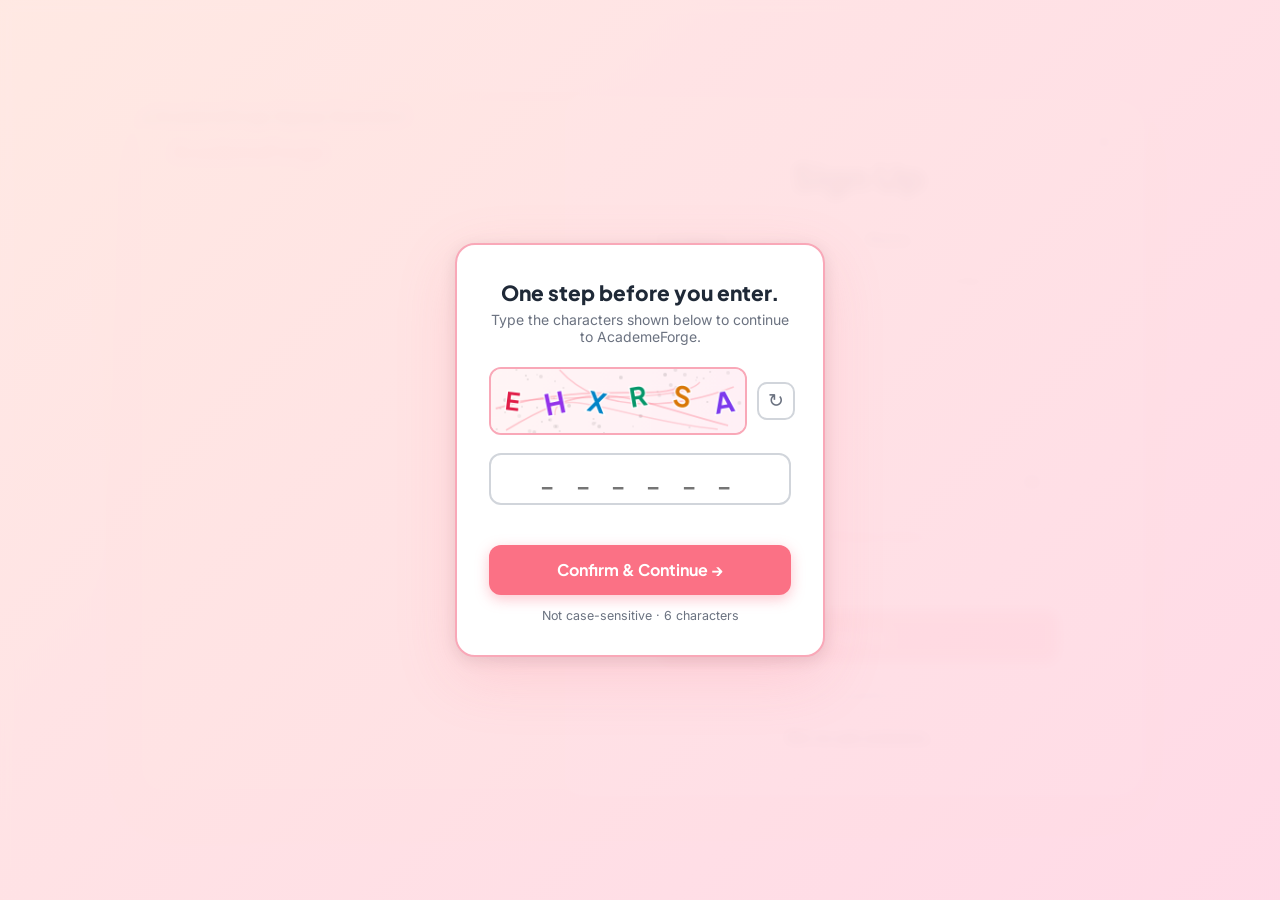
==== commit 3ac36a87: "Update index.html" ====
--- a/index.html
+++ b/index.html
@@ -48,6 +48,7 @@
     </div>
   </div>
 
+  
   <!-- =========================================================
        MAIN CONTENT
   ========================================================= -->
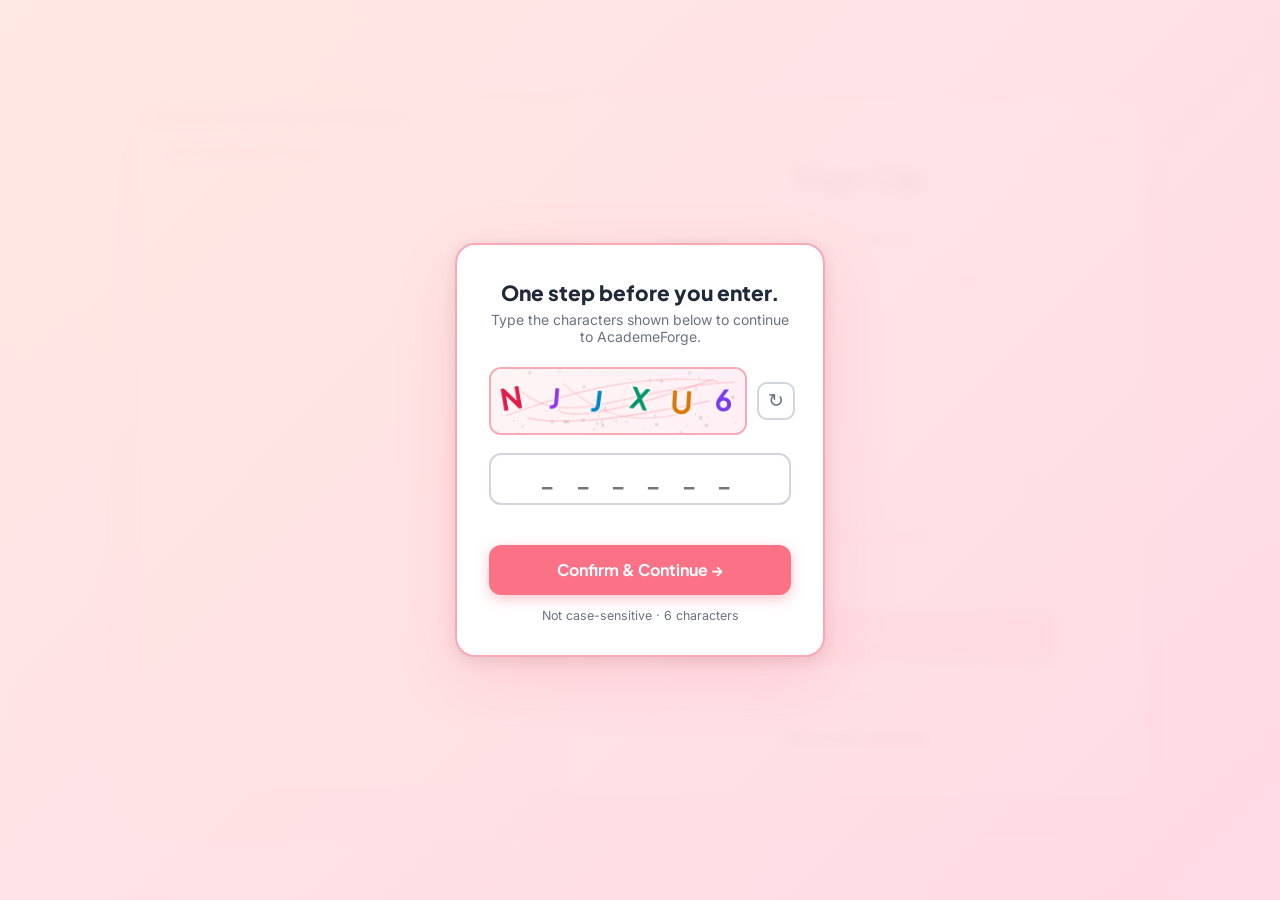
==== commit cff7b1c0: "Add favicon link to index.html" ====
--- a/index.html
+++ b/index.html
@@ -10,6 +10,7 @@
   <link rel="preconnect" href="https://fonts.gstatic.com" crossorigin />
   <link href="https://fonts.googleapis.com/css2?family=Plus+Jakarta+Sans:wght@500;600;700;800&family=Inter:wght@400;500;600&display=swap" rel="stylesheet" />
   <link rel="stylesheet" href="https://academeforge.in/assets/css/style.min.css?v=6.0" />
+  <link rel="icon" href="https://academeforge.in/IMG/logo.png">
   <link rel="stylesheet" href="style.min.css?v=6.0" />
 </head>
 <body>
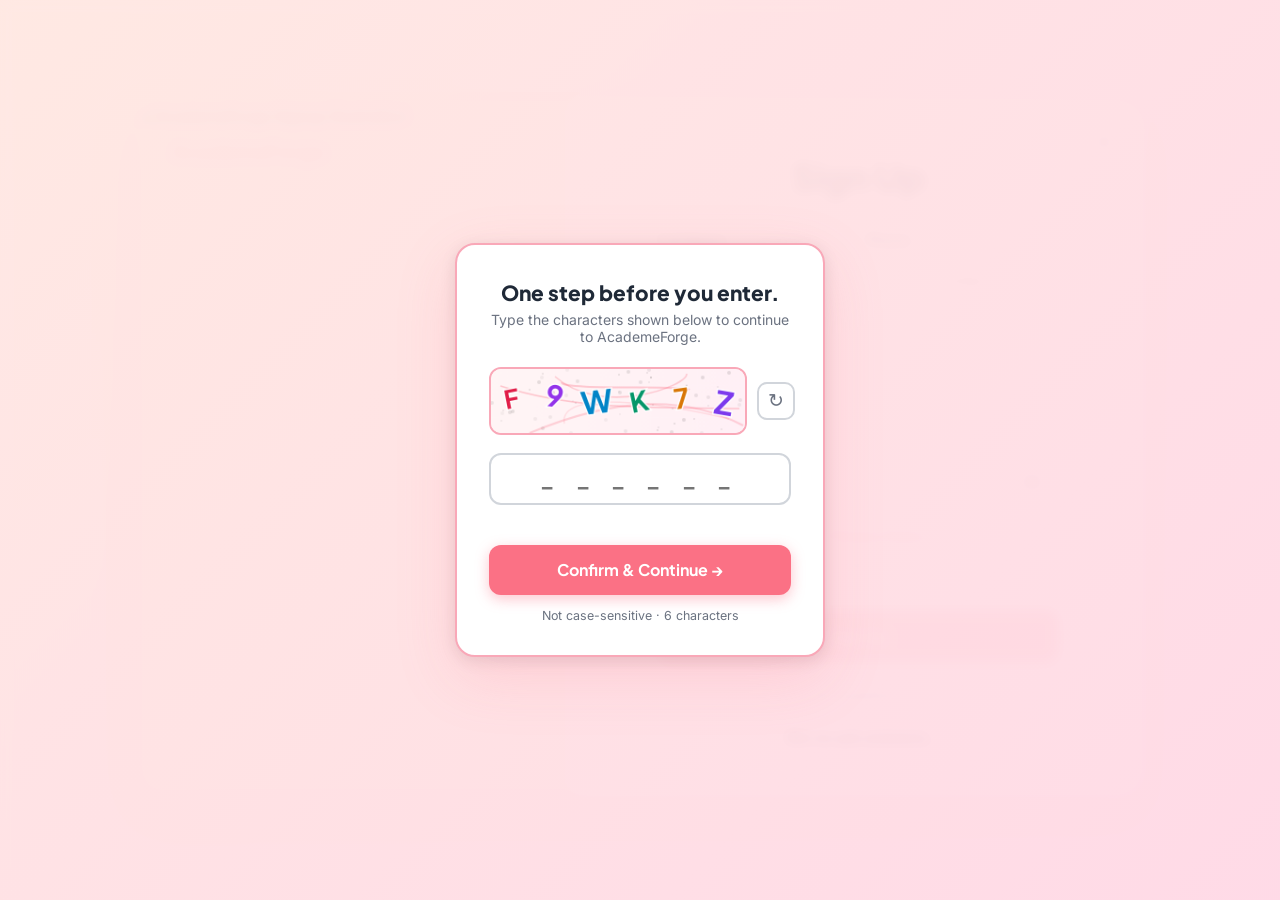
==== commit 879ba20b: "Update index.html" ====
--- a/index.html
+++ b/index.html
@@ -10,7 +10,6 @@
   <link rel="preconnect" href="https://fonts.gstatic.com" crossorigin />
   <link href="https://fonts.googleapis.com/css2?family=Plus+Jakarta+Sans:wght@500;600;700;800&family=Inter:wght@400;500;600&display=swap" rel="stylesheet" />
   <link rel="stylesheet" href="https://academeforge.in/assets/css/style.min.css?v=6.0" />
-  <link rel="icon" href="https://academeforge.in/IMG/logo.png">
   <link rel="stylesheet" href="style.min.css?v=6.0" />
 </head>
 <body>
